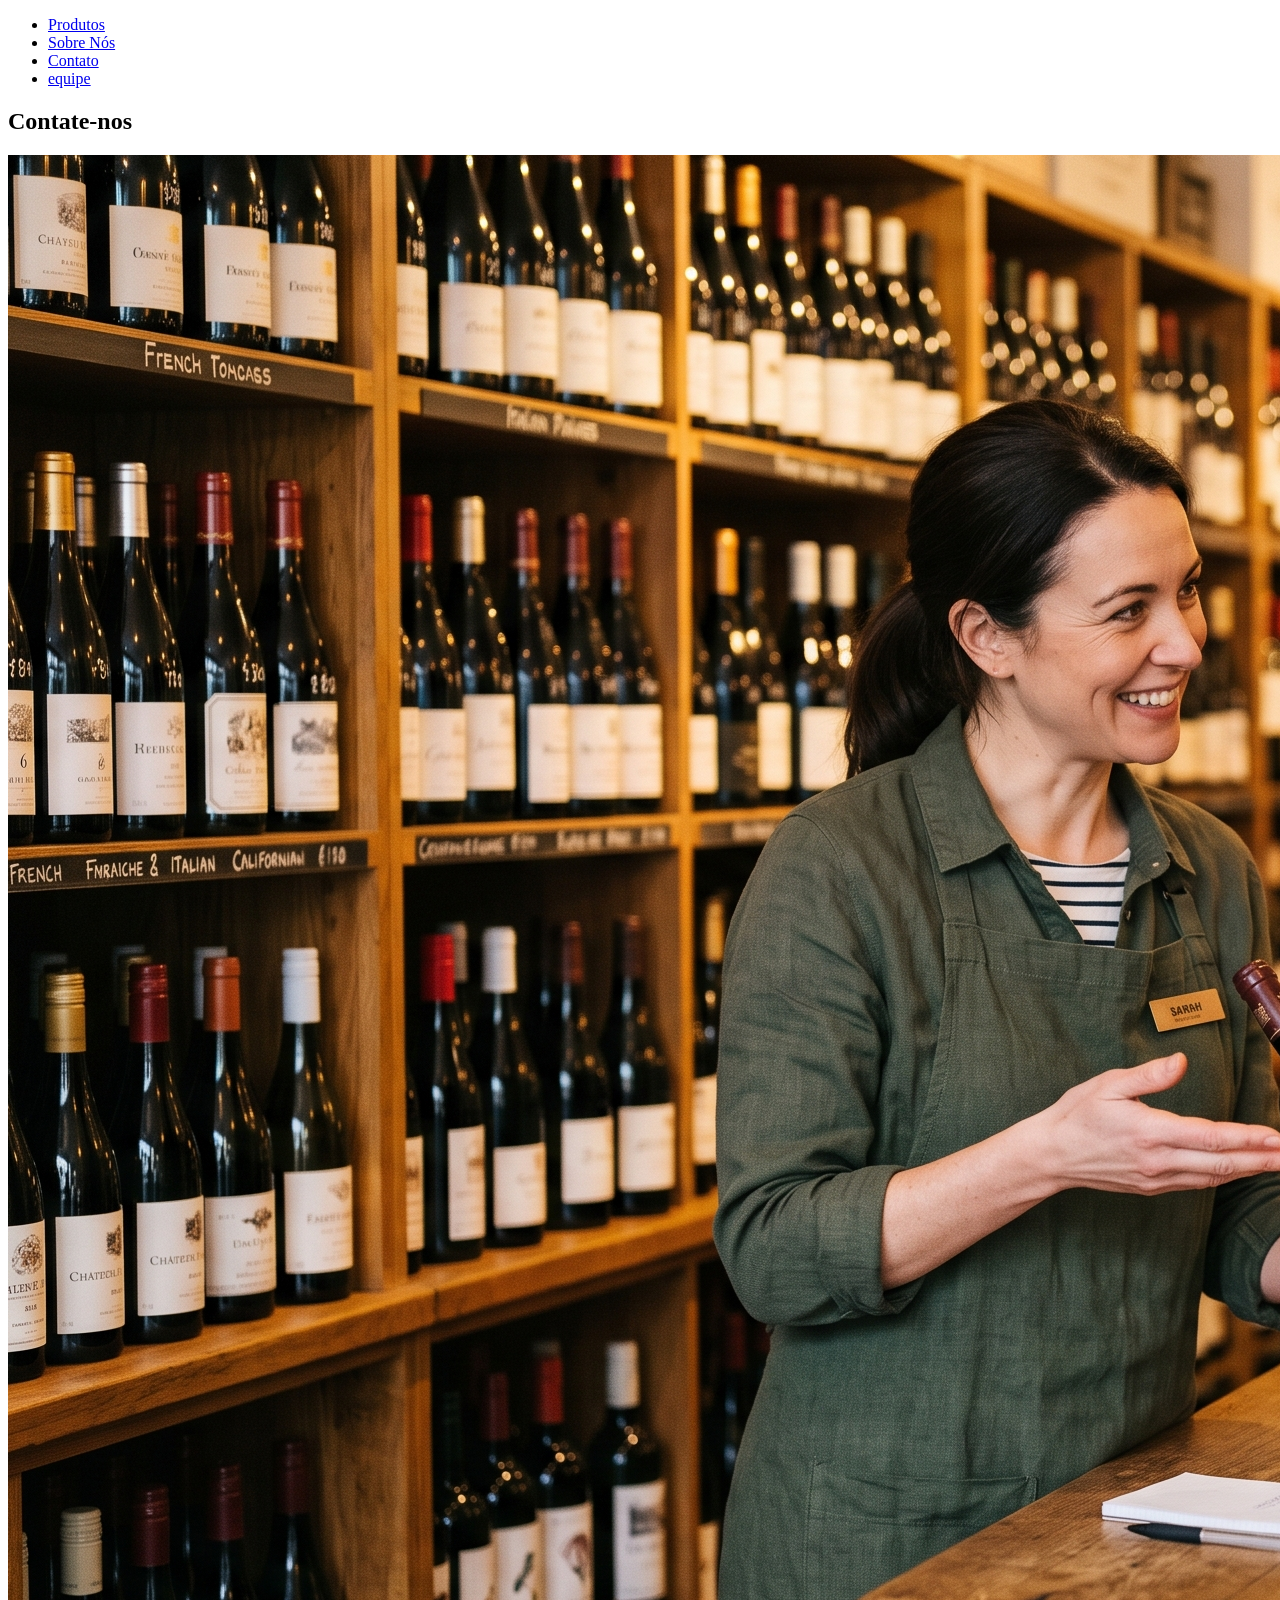
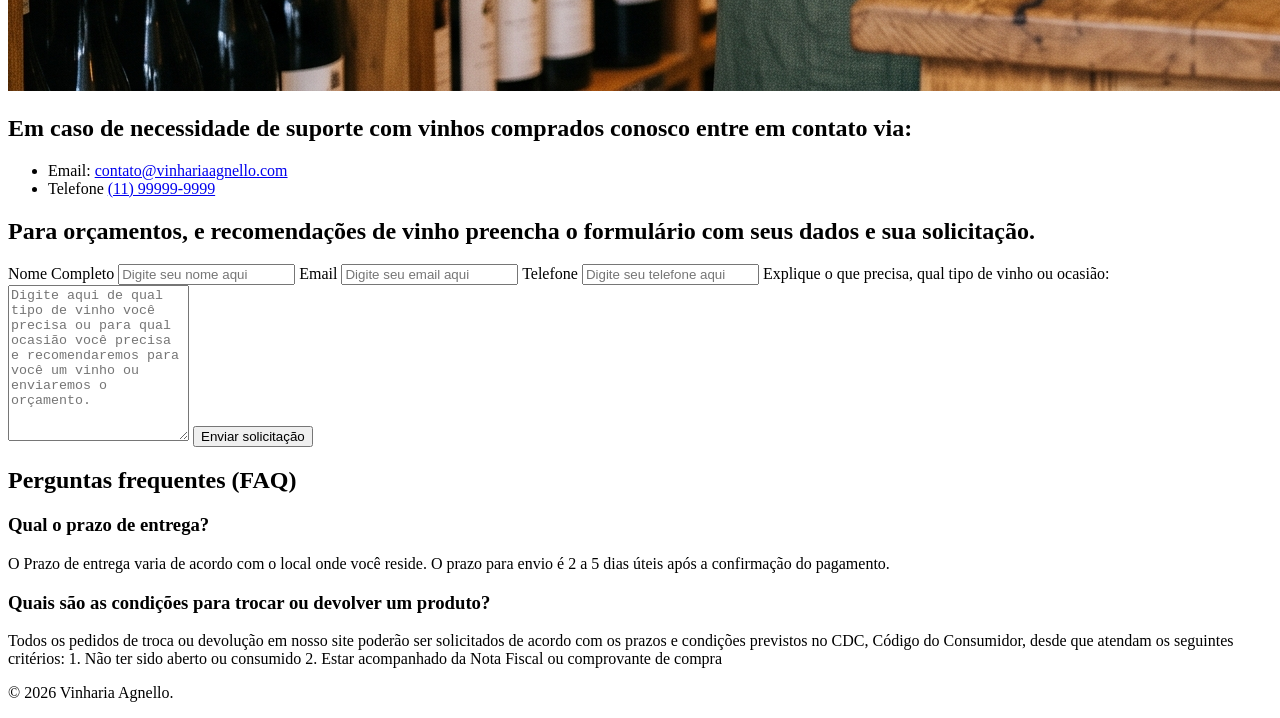
==== src/pages/contato.html @ e700f1ff "feat: link css" ====
<!DOCTYPE html>
<html lang="pt-br">

<head>
    <meta charset="UTF-8">
    <meta name="viewport" content="width=device-width, initial-scale=1.0">
    <title>Vinharia Agnello - Contato</title>
    <link rel="stylesheet" href="../css/style.css">
</head>

<body>
    <header>
        <!--############ MENU ############-->
        <nav>
            <ul>
                <li><a href="produtos.html">Produtos</a></li>
                <li><a href="sobre.html">Sobre Nós</a></li>
                <li><a href="contato.html">Contato</a></li>
                <li><a href="equipe.html">equipe</a></li>
            </ul>
        </nav>
    </header>

    <main>
        <!--############ Seção de Contato Pós-Venda ############-->
        <section id="contato_direto">
            <h1>Contate-nos</h1>
            <img src="../assets/img/contato-atendimento-loja.jpg" alt="Atendimento no Balcão Loja">

            <h2>Em caso de necessidade de suporte com vinhos comprados conosco entre em contato via:</h2>
            <ul>
                <li>Email: <a href="mailto:contato@vinhariaagnello.com"> contato@vinhariaagnello.com</a></li>
                <li>Telefone <a href="tel:11999999999">(11) 99999-9999</a></li>
            </ul>
        </section>

        <!--############ Seção de contato pré-venda ############-->
        <section id="contato_pre-venda">
            <h2>Para orçamentos, e recomendações de vinho preencha o formulário com seus dados e sua solicitação.</h2>

            <form action="/enviar" method="POST">

                <!--Nome Formulario-->
                <label for="nome">Nome Completo</label>

                <input type="text" id="nome" name="nome" placeholder="Digite seu nome aqui">



                <!-- 1. Email Formulario-->
                <label for="email">Email</label>

                <input type="email" id="email" name="email" placeholder="Digite seu email aqui">


                <!--2. Numero Formulario-->
                <label for="tel">Telefone</label>

                <input type="tel" id="tel" name="tel" placeholder="Digite seu telefone aqui">


                <!-- 3. Solicitação orçamento/recomendação -->
                <label for="solicit">Explique o que precisa, qual tipo de vinho ou ocasião:</label>
                <textarea id="solicit" name="solicit" rows="10"
                    placeholder="Digite aqui de qual tipo de vinho você precisa ou para qual ocasião você precisa e recomendaremos para você um vinho ou enviaremos o orçamento."></textarea>

                <button type="submit">Enviar solicitação</button>
            </form>
        </section>


        <!-- ############ SEÇÃO DE PERGUNTAS FREQUENTES ############-->
        <section id="FAQ">
            <h2>Perguntas frequentes (FAQ)</h2>
            <h3>Qual o prazo de entrega?</h3>
            <p>O Prazo de entrega varia de acordo com o local onde você reside. O prazo para envio é 2 a 5 dias úteis após a
                confirmação do pagamento.</p>

            <h3>Quais são as condições para trocar ou devolver um produto?</h3>
            <p>Todos os pedidos de troca ou devolução em nosso site poderão ser solicitados de acordo com os prazos e
                condições previstos no CDC, Código do Consumidor, desde que atendam os seguintes critérios: 1. Não ter sido
                aberto ou consumido 2. Estar acompanhado da Nota Fiscal ou comprovante de compra</p>
        </section>
    </main>
    
    <footer><p>&copy; 2026 Vinharia Agnello.</p></footer>


</body>

</html>
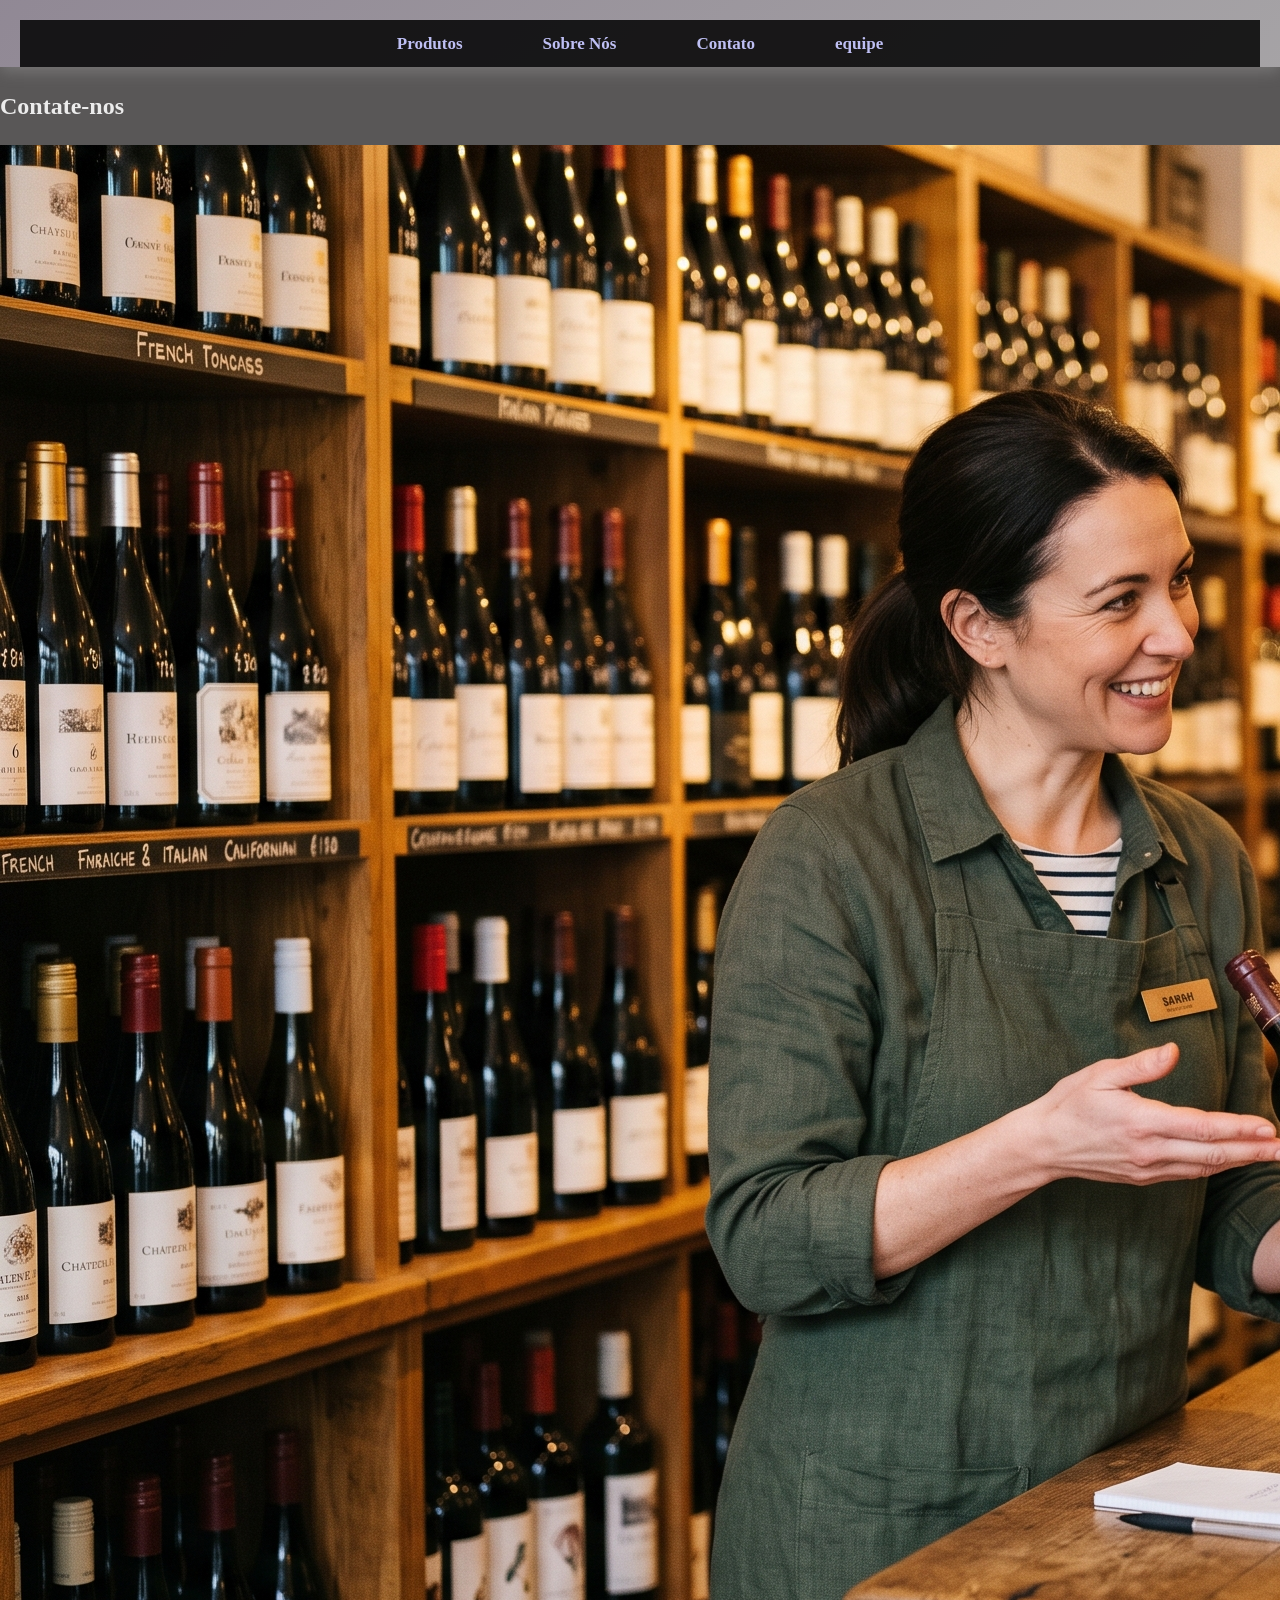
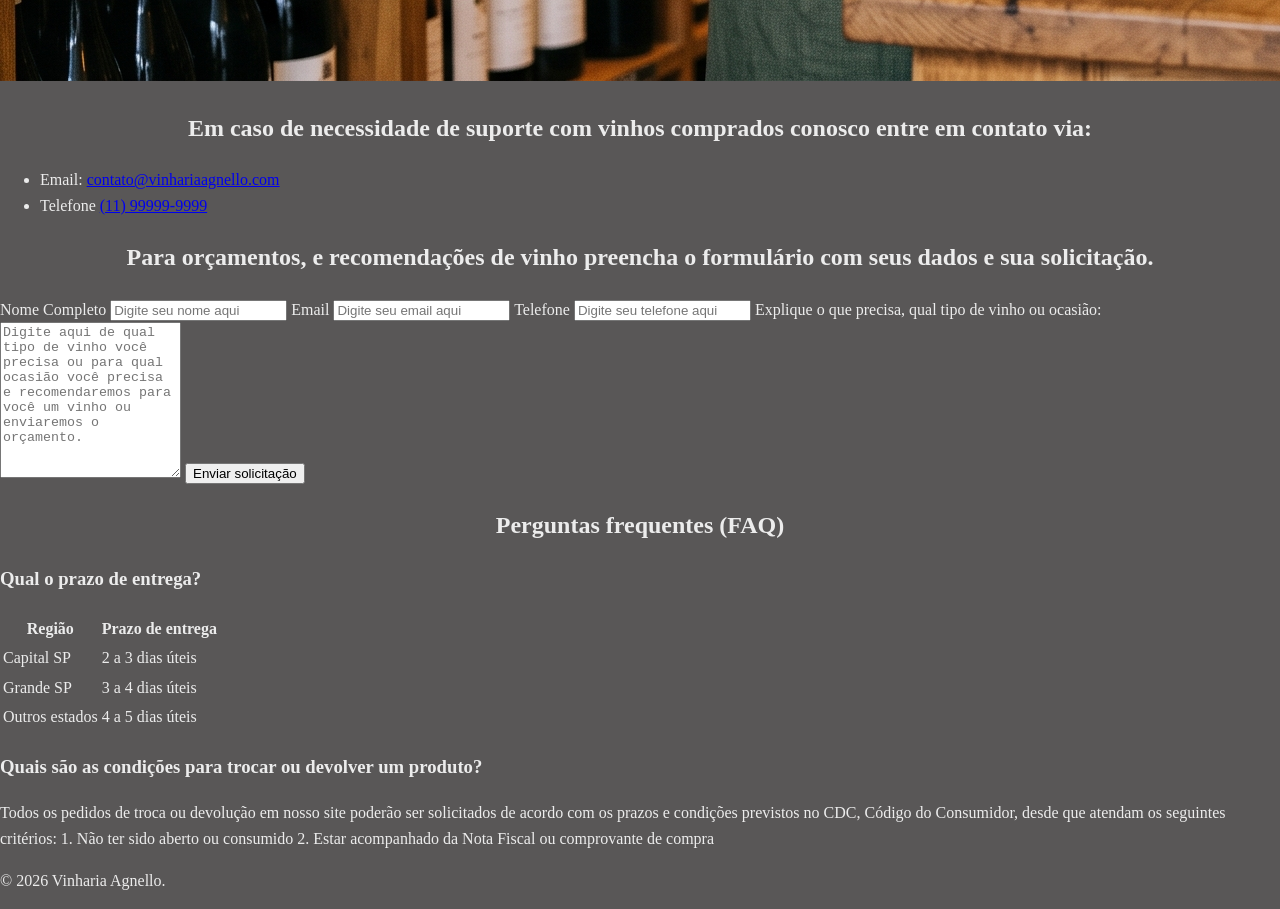
==== commit 4a592d71: "feat: adiciona tabela" ====
--- a/src/pages/contato.html
+++ b/src/pages/contato.html
@@ -73,8 +73,24 @@
         <section id="FAQ">
             <h2>Perguntas frequentes (FAQ)</h2>
             <h3>Qual o prazo de entrega?</h3>
-            <p>O Prazo de entrega varia de acordo com o local onde você reside. O prazo para envio é 2 a 5 dias úteis após a
-                confirmação do pagamento.</p>
+            <table>
+                <tr>
+                    <th>Região</th>
+                    <th>Prazo de entrega</th>
+                </tr>
+                <tr>
+                    <td>Capital SP</td>
+                    <td>2 a 3 dias úteis</td>
+                </tr>
+                <tr>
+                    <td>Grande SP</td>
+                    <td>3 a 4 dias úteis</td>
+                </tr>
+                <tr>
+                    <td>Outros estados</td>
+                    <td>4 a 5 dias úteis</td>
+                </tr>
+            </table>
 
             <h3>Quais são as condições para trocar ou devolver um produto?</h3>
             <p>Todos os pedidos de troca ou devolução em nosso site poderão ser solicitados de acordo com os prazos e
--- a/src/css/style.css
+++ b/src/css/style.css
@@ -0,0 +1,102 @@
+body {
+  font-family: Georgia, "Times New Roman", serif;
+  background: #252323c2;
+  color: #ececec;
+  line-height: 1.6;
+  margin: 0;
+}
+
+
+header {
+  background: linear-gradient(135deg, #aa9fb1af, #cdcacea8);
+  color: #0c0303;
+  text-align: center;
+  padding: 20px 20px 0;
+  box-shadow: 0 4px 15px rgba(218, 218, 218, 0.253);
+}
+
+header h1 {
+  font-size: 30px;
+  letter-spacing: 3px;
+  margin: 0 0 20px;
+  text-transform: uppercase;
+}
+
+nav {
+  background: rgba(0, 0, 0, 0.849);
+  padding: 10px;
+}
+
+nav ul {
+  list-style: none;
+  display: flex;
+  justify-content: center;
+  align-items: center;
+  gap: 80px;
+  flex-wrap: wrap;
+  margin: 0;
+  padding: 0;
+}
+
+nav a {
+  color: #bebff3;
+  text-decoration: none;
+  font-size: 17px;
+  font-weight: bold;
+  transition: 0.3s ease;
+  position: relative;
+}
+
+main > img {
+  max-width: 500px;
+  margin: 0 auto;
+  padding: 60px 25px;
+  display: block;
+}
+
+main video {
+  display: block;
+  width: 600px;
+  margin: 20px auto;
+}
+main h2 {
+  text-align: center;
+}
+
+#top3 {
+  text-align: center;
+}
+
+#top3 h2 {
+  font-size: 30px;
+  color: #e1e1e1;
+  margin-bottom: 35px;
+}
+
+#top3 ol {
+  list-style: none;
+  display: grid;
+  grid-template-columns: repeat(3, 1fr);
+  gap: 30px;
+}
+
+.vinho {
+  background: #413c3570;
+  border: 1px solid #0c0b0a;
+  border-radius: 1px;
+  padding: 10px;
+  display: flex;
+  flex-direction: column;
+  align-items: center;
+  min-height: 1%;
+}
+
+.vinho img {
+  width: 150px;
+  height: 210px;
+  object-fit: contain;
+}
+
+h4 {
+  text-align: center;
+}
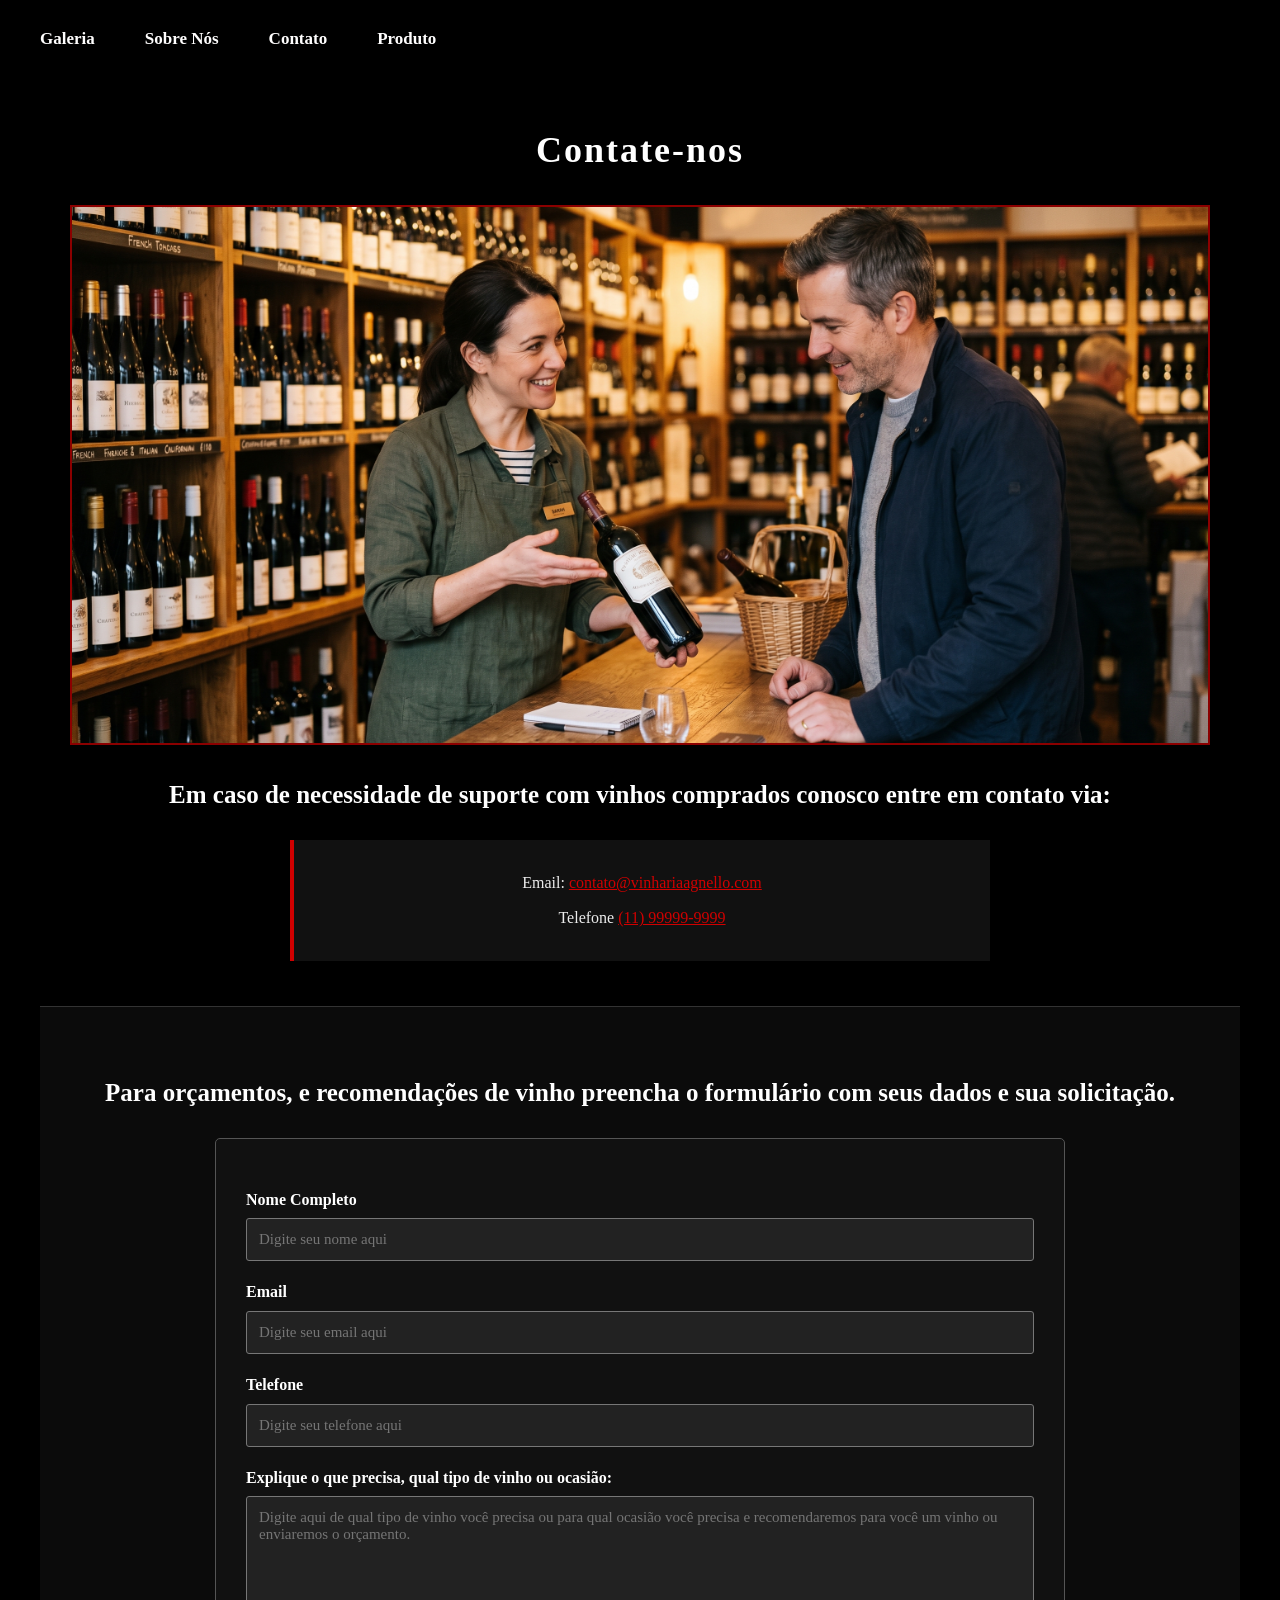
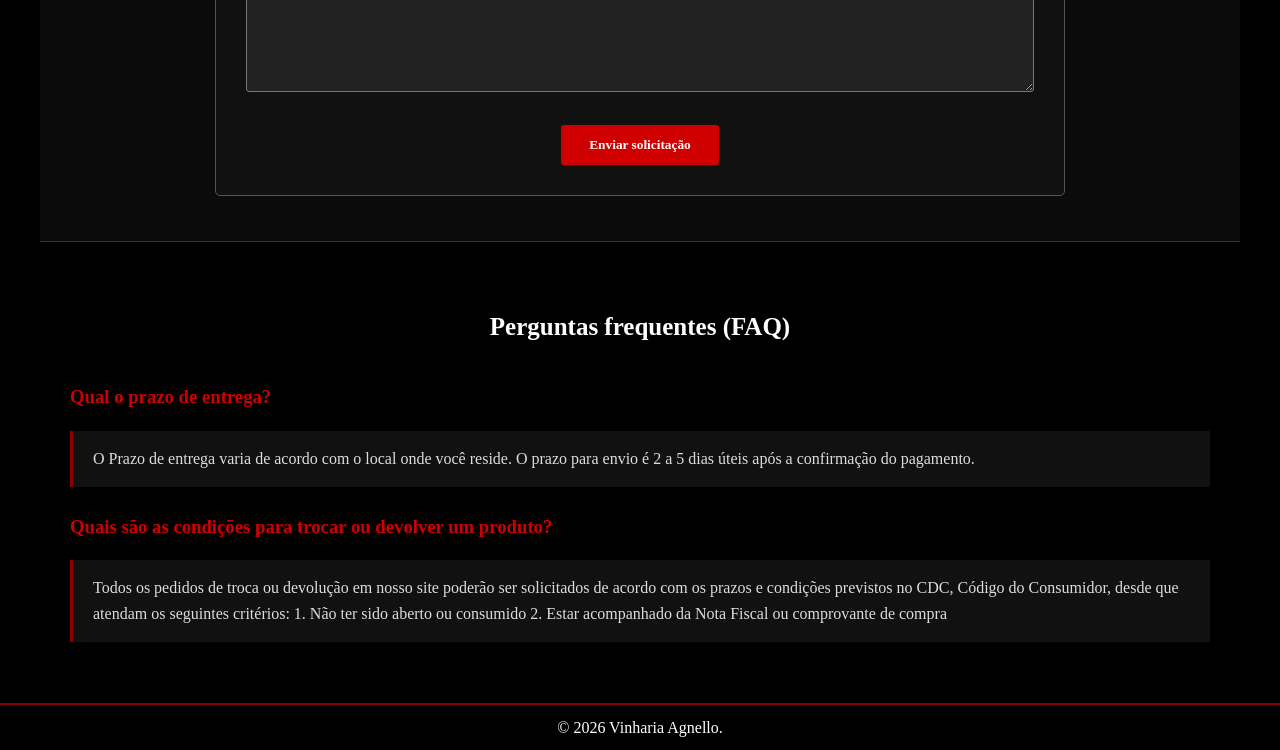
==== commit 21960b76: "fix: corrigi erros e caminhos" ====
--- a/src/pages/contato.html
+++ b/src/pages/contato.html
@@ -13,10 +13,10 @@
         <!--############ MENU ############-->
         <nav>
             <ul>
-                <li><a href="produtos.html">Produtos</a></li>
+                <li><a href="galeria.html">Galeria</a></li>
                 <li><a href="sobre.html">Sobre Nós</a></li>
                 <li><a href="contato.html">Contato</a></li>
-                <li><a href="equipe.html">equipe</a></li>
+                <li><a href="produtos.html">Produto</a></li>
             </ul>
         </nav>
     </header>
@@ -73,24 +73,8 @@
         <section id="FAQ">
             <h2>Perguntas frequentes (FAQ)</h2>
             <h3>Qual o prazo de entrega?</h3>
-            <table>
-                <tr>
-                    <th>Região</th>
-                    <th>Prazo de entrega</th>
-                </tr>
-                <tr>
-                    <td>Capital SP</td>
-                    <td>2 a 3 dias úteis</td>
-                </tr>
-                <tr>
-                    <td>Grande SP</td>
-                    <td>3 a 4 dias úteis</td>
-                </tr>
-                <tr>
-                    <td>Outros estados</td>
-                    <td>4 a 5 dias úteis</td>
-                </tr>
-            </table>
+            <p>O Prazo de entrega varia de acordo com o local onde você reside. O prazo para envio é 2 a 5 dias úteis após a
+                confirmação do pagamento.</p>
 
             <h3>Quais são as condições para trocar ou devolver um produto?</h3>
             <p>Todos os pedidos de troca ou devolução em nosso site poderão ser solicitados de acordo com os prazos e
--- a/src/css/style.css
+++ b/src/css/style.css
@@ -1,29 +1,46 @@
+/*index*/
+
+* {
+  box-sizing: border-box;
+}
+
+html,
+body {
+  width: 100%;
+  min-height: 100%;
+  margin: 0;
+  padding: 0;
+  overflow-x: hidden;
+}
+
 body {
   font-family: Georgia, "Times New Roman", serif;
-  background: #252323c2;
+  background: #000;
   color: #ececec;
   line-height: 1.6;
-  margin: 0;
-}
-
+}
 
 header {
-  background: linear-gradient(135deg, #aa9fb1af, #cdcacea8);
-  color: #0c0303;
-  text-align: center;
-  padding: 20px 20px 0;
-  box-shadow: 0 4px 15px rgba(218, 218, 218, 0.253);
+  background: #000;
+  color: #fff;
+  display: flex;
+  align-items: center;
+  justify-content: space-between;
+  padding: 15px 30px;
+  box-shadow: 0 4px 15px rgba(255, 255, 255, 0.2);
 }
 
 header h1 {
+  color: #fff;
   font-size: 30px;
   letter-spacing: 3px;
-  margin: 0 0 20px;
+  margin: 0;
   text-transform: uppercase;
+  white-space: nowrap;
 }
 
 nav {
-  background: rgba(0, 0, 0, 0.849);
+  background: #000;
   padding: 10px;
 }
 
@@ -32,63 +49,92 @@
   display: flex;
   justify-content: center;
   align-items: center;
-  gap: 80px;
+  gap: 50px;
   flex-wrap: wrap;
   margin: 0;
   padding: 0;
 }
 
 nav a {
-  color: #bebff3;
+  color: rgb(255, 254, 254);
   text-decoration: none;
   font-size: 17px;
   font-weight: bold;
-  transition: 0.3s ease;
-  position: relative;
-}
-
-main > img {
-  max-width: 500px;
-  margin: 0 auto;
-  padding: 60px 25px;
-  display: block;
+}
+
+nav a:hover {
+  color: #d00000;
+}
+
+main {
+  width: 100vw;
+  max-width: none;
+  margin: 0;
+  padding: 0;
+  background: #000;
+}
+
+main>img {
+  display: block;
+  width: 100vw;
+  max-width: none;
+  height: 100vh;
+  margin: 0;
+  padding: 0;
+  object-fit: cover;
+  object-position: center bottom;
 }
 
 main video {
   display: block;
-  width: 600px;
-  margin: 20px auto;
-}
+  width: 100vw;
+  height: 100vh;
+  margin: 0;
+  padding: 0;
+  object-fit: cover;
+}
+
 main h2 {
   text-align: center;
 }
 
 #top3 {
+  width: 100vw;
+  margin: 0;
+  padding: 40px 0;
+  background: #000;
+  color: #fff;
   text-align: center;
 }
 
 #top3 h2 {
   font-size: 30px;
-  color: #e1e1e1;
-  margin-bottom: 35px;
+  color: #fff;
+  margin: 0 0 35px;
 }
 
 #top3 ol {
+  width: 100vw;
   list-style: none;
   display: grid;
   grid-template-columns: repeat(3, 1fr);
-  gap: 30px;
+  gap: 24px;
+  margin: 0;
+  padding: 0 36px;
 }
 
 .vinho {
-  background: #413c3570;
-  border: 1px solid #0c0b0a;
-  border-radius: 1px;
-  padding: 10px;
+  width: 100%;
+  min-height: 300px;
+  background: #000;
+  color: #fff;
+  border: 1px solid #fff;
+  border-radius: 0;
+  padding: 20px;
   display: flex;
   flex-direction: column;
   align-items: center;
-  min-height: 1%;
+  justify-content: space-between;
 }
 
 .vinho img {
@@ -100,3 +146,454 @@
 h4 {
   text-align: center;
 }
+
+/* Página contato */
+
+#contato_direto,
+#contato_pre-venda,
+#FAQ {
+  width: 100%;
+  max-width: 1200px;
+  margin: 0 auto;
+  padding: 45px 30px;
+}
+
+#contato_direto {
+  text-align: center;
+}
+
+#contato_direto h1 {
+  color: #fff;
+  font-size: 36px;
+  letter-spacing: 2px;
+  margin: 0 0 25px;
+}
+
+#contato_direto img {
+  display: block;
+  width: 100%;
+  height: 60vh;
+  object-fit: cover;
+  object-position: center;
+  margin: 0 auto 30px;
+  border: 2px solid #8b0000;
+}
+
+#contato_direto h2,
+#contato_pre-venda h2,
+#FAQ h2 {
+  color: #fff;
+  font-size: 25px;
+  text-align: center;
+  margin-bottom: 25px;
+}
+
+#contato_direto ul {
+  max-width: 700px;
+  list-style: none;
+  margin: 0 auto;
+  padding: 20px;
+  background: #111;
+  border-left: 4px solid #d00000;
+}
+
+#contato_direto li {
+  margin: 10px 0;
+}
+
+#contato_direto a {
+  color: #d00000;
+}
+
+#contato_pre-venda {
+  background: #0b0b0b;
+  border-top: 1px solid #333;
+  border-bottom: 1px solid #333;
+}
+
+#contato_pre-venda form {
+  max-width: 850px;
+  margin: 0 auto;
+  padding: 30px;
+  background: #111;
+  border: 1px solid #555;
+  border-radius: 5px;
+}
+
+#contato_pre-venda label {
+  display: block;
+  margin-top: 18px;
+  margin-bottom: 6px;
+  color: #fff;
+  font-weight: bold;
+}
+
+#contato_pre-venda input,
+#contato_pre-venda textarea {
+  width: 100%;
+  padding: 12px;
+  background: #222;
+  color: #fff;
+  border: 1px solid #777;
+  border-radius: 3px;
+  font-family: Georgia, "Times New Roman", serif;
+  font-size: 15px;
+}
+
+#contato_pre-venda input:focus,
+#contato_pre-venda textarea:focus {
+  outline: none;
+  border-color: #d00000;
+}
+
+#contato_pre-venda textarea {
+  min-height: 150px;
+  resize: vertical;
+}
+
+#contato_pre-venda button {
+  display: block;
+  margin: 25px auto 0;
+  padding: 12px 28px;
+  background: #d00000;
+  color: #fff;
+  border: none;
+  border-radius: 3px;
+  font-family: Georgia, "Times New Roman", serif;
+  font-weight: bold;
+  cursor: pointer;
+}
+
+#contato_pre-venda button:hover {
+  background: #8b0000;
+}
+
+#FAQ {
+  text-align: left;
+}
+
+#FAQ h2 {
+  text-align: center;
+  margin-bottom: 35px;
+}
+
+#FAQ h3 {
+  color: #d00000;
+  margin-top: 25px;
+}
+
+#FAQ p {
+  color: #ddd;
+  background: #111;
+  padding: 15px 20px;
+  border-left: 3px solid #8b0000;
+}
+
+footer {
+  background: #000;
+  color: #fff;
+  padding: 10px;
+  text-align: center;
+  border-top: 2px solid #8b0000;
+}
+
+footer p {
+  margin: 0;
+}
+
+@media (max-width: 700px) {
+  header {
+    flex-direction: column;
+    gap: 15px;
+    padding: 20px;
+  }
+
+  nav ul {
+    gap: 15px;
+    justify-content: center;
+  }
+
+  nav a {
+    font-size: 14px;
+  }
+
+  #top3 ol {
+    grid-template-columns: 1fr;
+    padding: 0 15px;
+  }
+
+  #contato_direto,
+  #contato_pre-venda,
+  #FAQ {
+    padding: 30px 15px;
+  }
+
+  #contato_direto img {
+    height: 40vh;
+  }
+
+  #contato_pre-venda form {
+    padding: 20px;
+  }
+}
+
+/*Sobre*/
+
+#sobre {
+  width: 100%;
+  max-width: 1200px;
+  margin: 0 auto;
+  padding: 45px 30px;
+}
+
+#sobre h1 {
+  color: #fff;
+  font-size: 36px;
+  letter-spacing: 2px;
+  text-align: center;
+  margin: 0 0 30px;
+}
+
+#sobre h2 {
+  color: #fff;
+  font-size: 25px;
+  text-align: center;
+  margin: 35px 0 20px;
+}
+
+#sobre p {
+  color: #ddd;
+  background: #111;
+  padding: 20px;
+  margin: 20px 0;
+  border-left: 4px solid #d00000;
+  line-height: 1.6;
+}
+
+#sobre img {
+  display: block;
+  width: 100%;
+  height: 60vh;
+  object-fit: cover;
+  object-position: center;
+  margin: 0 auto 30px;
+  border: 2px solid #8b0000;
+}
+
+#sobre ul {
+  max-width: 900px;
+  list-style: none;
+  margin: 20px auto;
+  padding: 20px;
+  background: #111;
+  border-left: 4px solid #d00000;
+}
+
+#sobre li {
+  color: #ddd;
+  margin: 10px 0;
+}
+
+/* Destaques */
+#sobre strong {
+  color: #d00000;
+}
+
+@media (max-width: 700px) {
+
+  #sobre {
+    padding: 30px 15px;
+  }
+
+  #sobre h1 {
+    font-size: 28px;
+  }
+
+  #sobre h2 {
+    font-size: 22px;
+  }
+
+  #sobre p {
+    font-size: 15px;
+  }
+
+  #sobre img {
+    height: 40vh;
+  }
+
+  #sobre ul {
+    padding: 15px;
+  }
+}
+
+/*Galeria*/
+
+/* =========================
+   GALERIA
+   ========================= */
+
+.galeria {
+  width: 90%;
+  max-width: 1100px;
+  margin: 0 auto;
+  padding: 40px 0;
+
+  display: grid;
+  grid-template-columns: repeat(3, 1fr);
+  gap: 25px;
+}
+
+/* Título */
+.galeria h1 {
+  grid-column: 1 / -1;
+
+  color: #fff;
+  font-size: 36px;
+  text-align: center;
+
+  margin: 0 0 20px;
+}
+
+/* Cada imagem */
+.galeria section {
+  width: 100%;
+  height: 230px;
+
+  margin: 0;
+  padding: 0;
+
+  background: #111;
+  border: 2px solid #8b0000;
+
+  overflow: hidden;
+}
+
+/* Imagem */
+.galeria section img {
+  display: block;
+
+  width: 100%;
+  height: 100%;
+
+  object-fit: cover;
+  object-position: center;
+
+  margin: 0;
+  padding: 0;
+
+  border: none;
+
+  transition: transform 0.3s ease;
+}
+
+/* Zoom suave */
+.galeria section img:hover {
+  transform: scale(1.05);
+}
+
+
+/* =========================
+   TABLET
+   ========================= */
+
+@media (max-width: 900px) {
+
+  .galeria {
+    width: 90%;
+    grid-template-columns: repeat(2, 1fr);
+    gap: 20px;
+  }
+
+  .galeria section {
+    height: 220px;
+  }
+
+}
+
+
+/* =========================
+   CELULAR
+   ========================= */
+
+@media (max-width: 700px) {
+
+  .galeria {
+    width: 90%;
+    grid-template-columns: 1fr;
+    gap: 20px;
+    padding: 30px 0;
+  }
+
+  .galeria h1 {
+    font-size: 28px;
+  }
+
+  .galeria section {
+    height: 220px;
+  }
+
+} 
+
+/*equipe*/
+
+body>h4 {
+  width: 100%;
+  max-width: 900px;
+  margin: 20px auto;
+  padding: 20px 25px;
+
+  background: #111;
+  color: #fff;
+
+  border-left: 4px solid #d00000;
+  border-top: 1px solid #333;
+  border-right: 1px solid #333;
+  border-bottom: 1px solid #333;
+
+  font-size: 18px;
+  font-weight: bold;
+  letter-spacing: 1px;
+  text-align: left;
+
+  transition: 0.3s;
+}
+
+body>h4:first-of-type {
+  margin-top: 50px;
+}
+
+body>h4:hover {
+  background: #181818;
+  border-left-color: #8b0000;
+  transform: translateX(5px);
+}
+
+body>h4:first-of-type::before {
+  content: "Equipe Vinharia Agnello";
+  display: block;
+
+  color: #fff;
+  font-size: 28px;
+  text-align: center;
+  letter-spacing: 2px;
+
+  margin-bottom: 35px;
+}
+
+@media (max-width: 700px) {
+
+  body>h4 {
+    width: 90%;
+    padding: 16px 20px;
+    font-size: 16px;
+  }
+
+  body>h4:first-of-type {
+    margin-top: 30px;
+  }
+
+  body>h4:first-of-type::before {
+    font-size: 23px;
+    margin-bottom: 25px;
+  }
+}
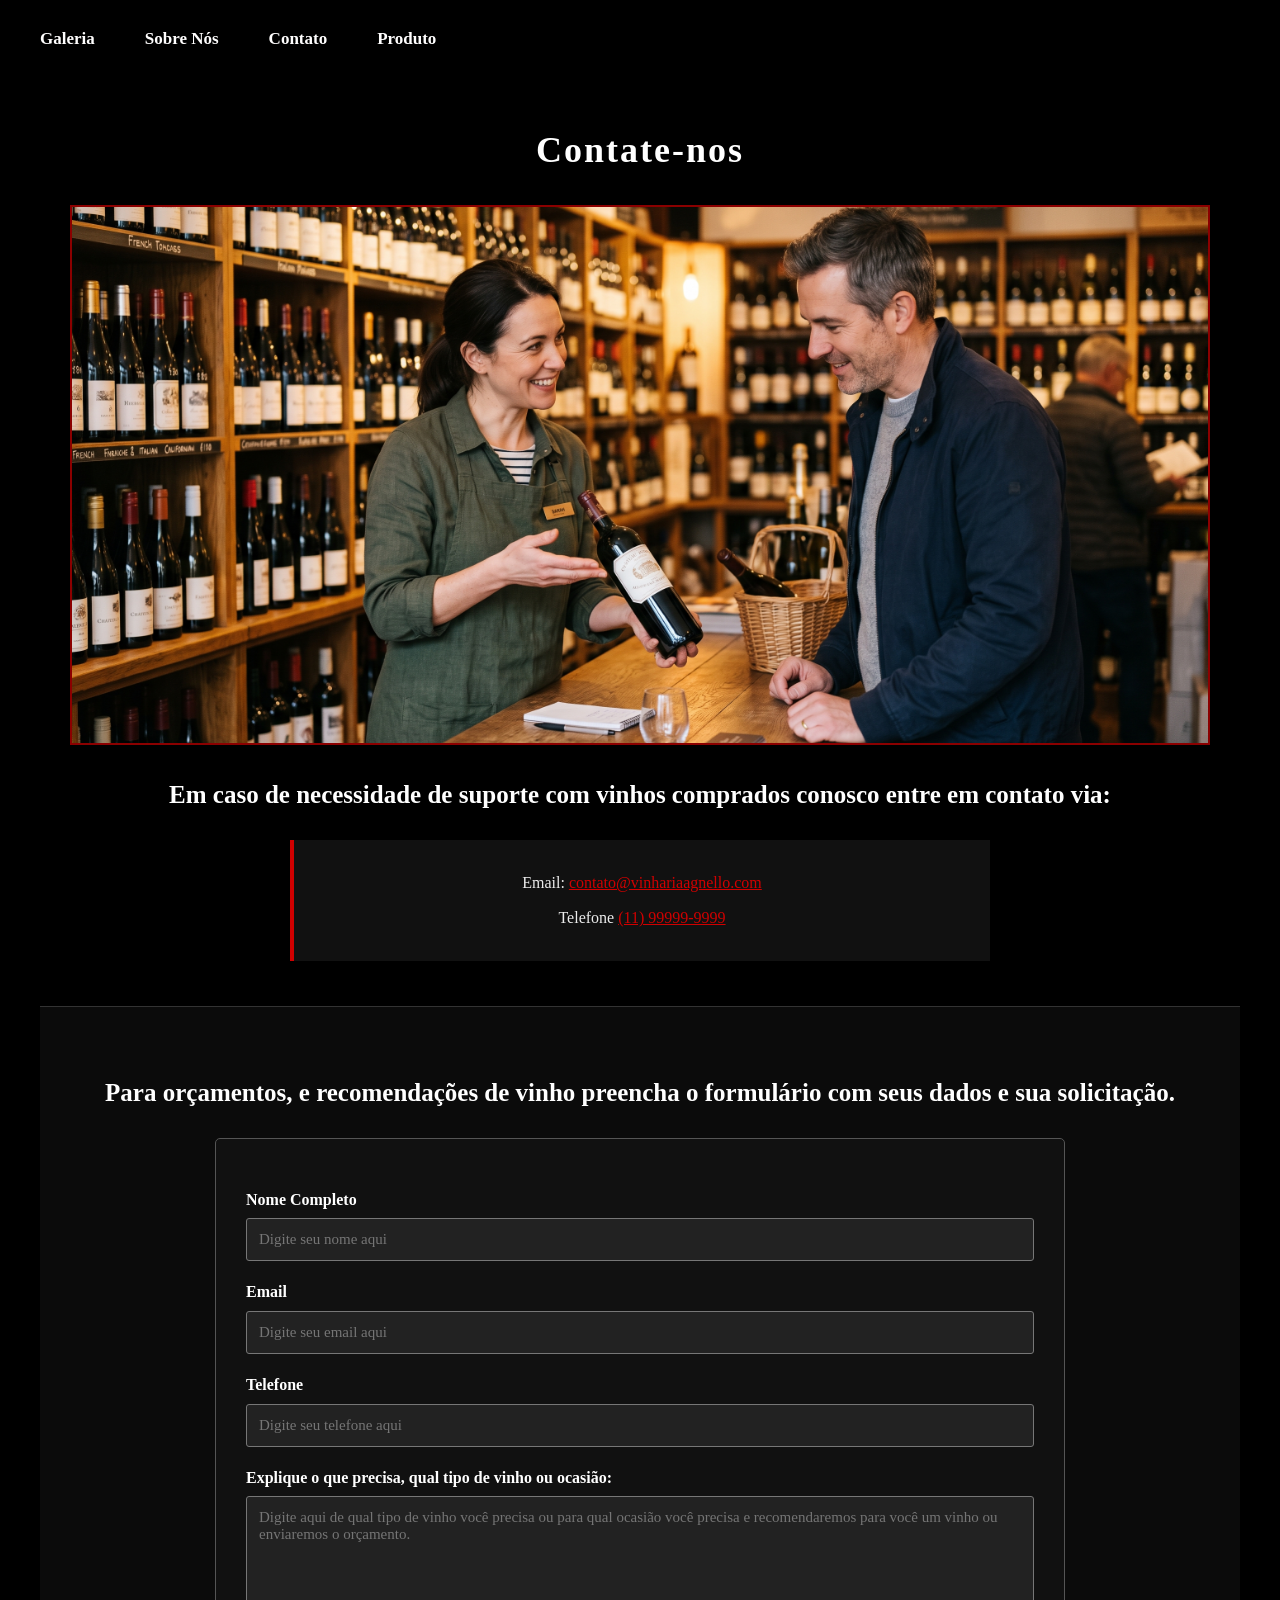
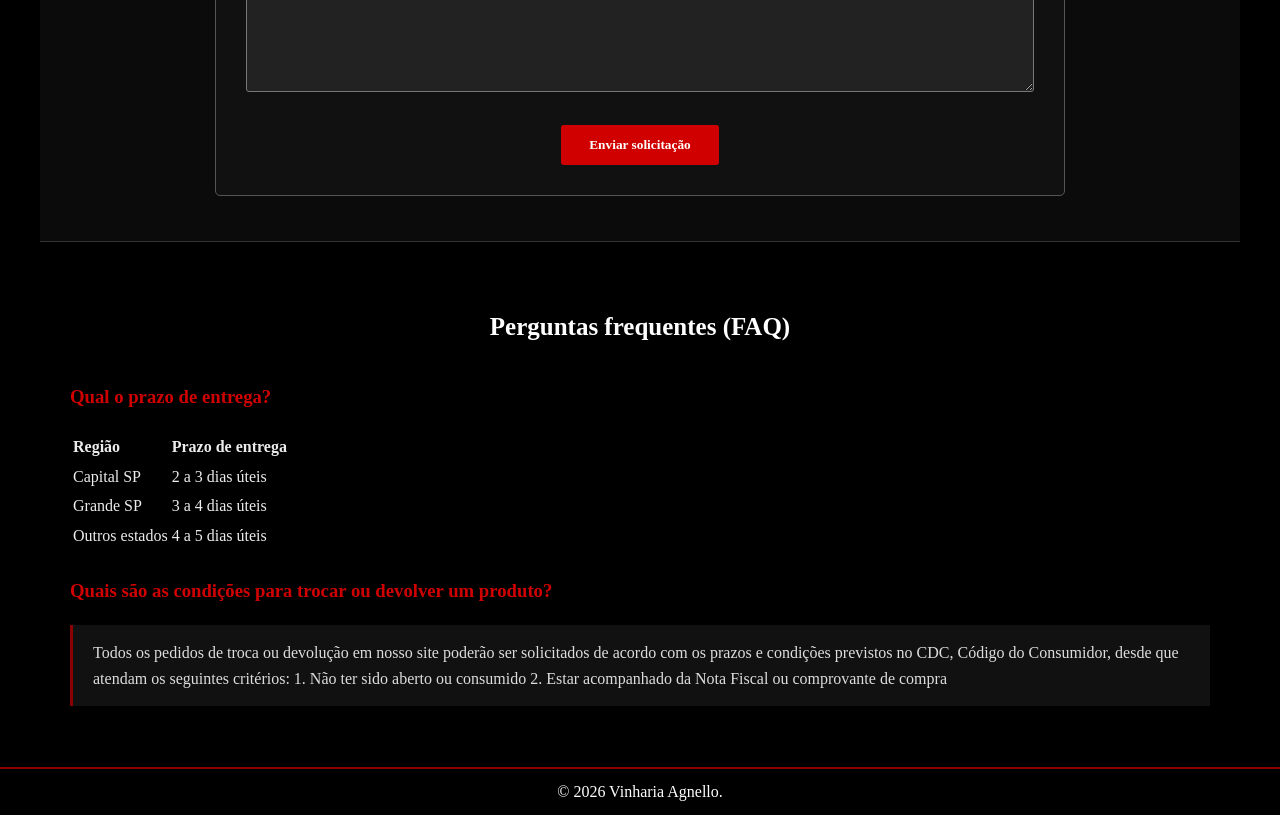
==== commit c7fb2348: "Merge branch 'main' of https://github.com/bsinhorelli/vinharia-agnello-front" ====
--- a/src/pages/contato.html
+++ b/src/pages/contato.html
@@ -73,8 +73,24 @@
         <section id="FAQ">
             <h2>Perguntas frequentes (FAQ)</h2>
             <h3>Qual o prazo de entrega?</h3>
-            <p>O Prazo de entrega varia de acordo com o local onde você reside. O prazo para envio é 2 a 5 dias úteis após a
-                confirmação do pagamento.</p>
+            <table>
+                <tr>
+                    <th>Região</th>
+                    <th>Prazo de entrega</th>
+                </tr>
+                <tr>
+                    <td>Capital SP</td>
+                    <td>2 a 3 dias úteis</td>
+                </tr>
+                <tr>
+                    <td>Grande SP</td>
+                    <td>3 a 4 dias úteis</td>
+                </tr>
+                <tr>
+                    <td>Outros estados</td>
+                    <td>4 a 5 dias úteis</td>
+                </tr>
+            </table>
 
             <h3>Quais são as condições para trocar ou devolver um produto?</h3>
             <p>Todos os pedidos de troca ou devolução em nosso site poderão ser solicitados de acordo com os prazos e
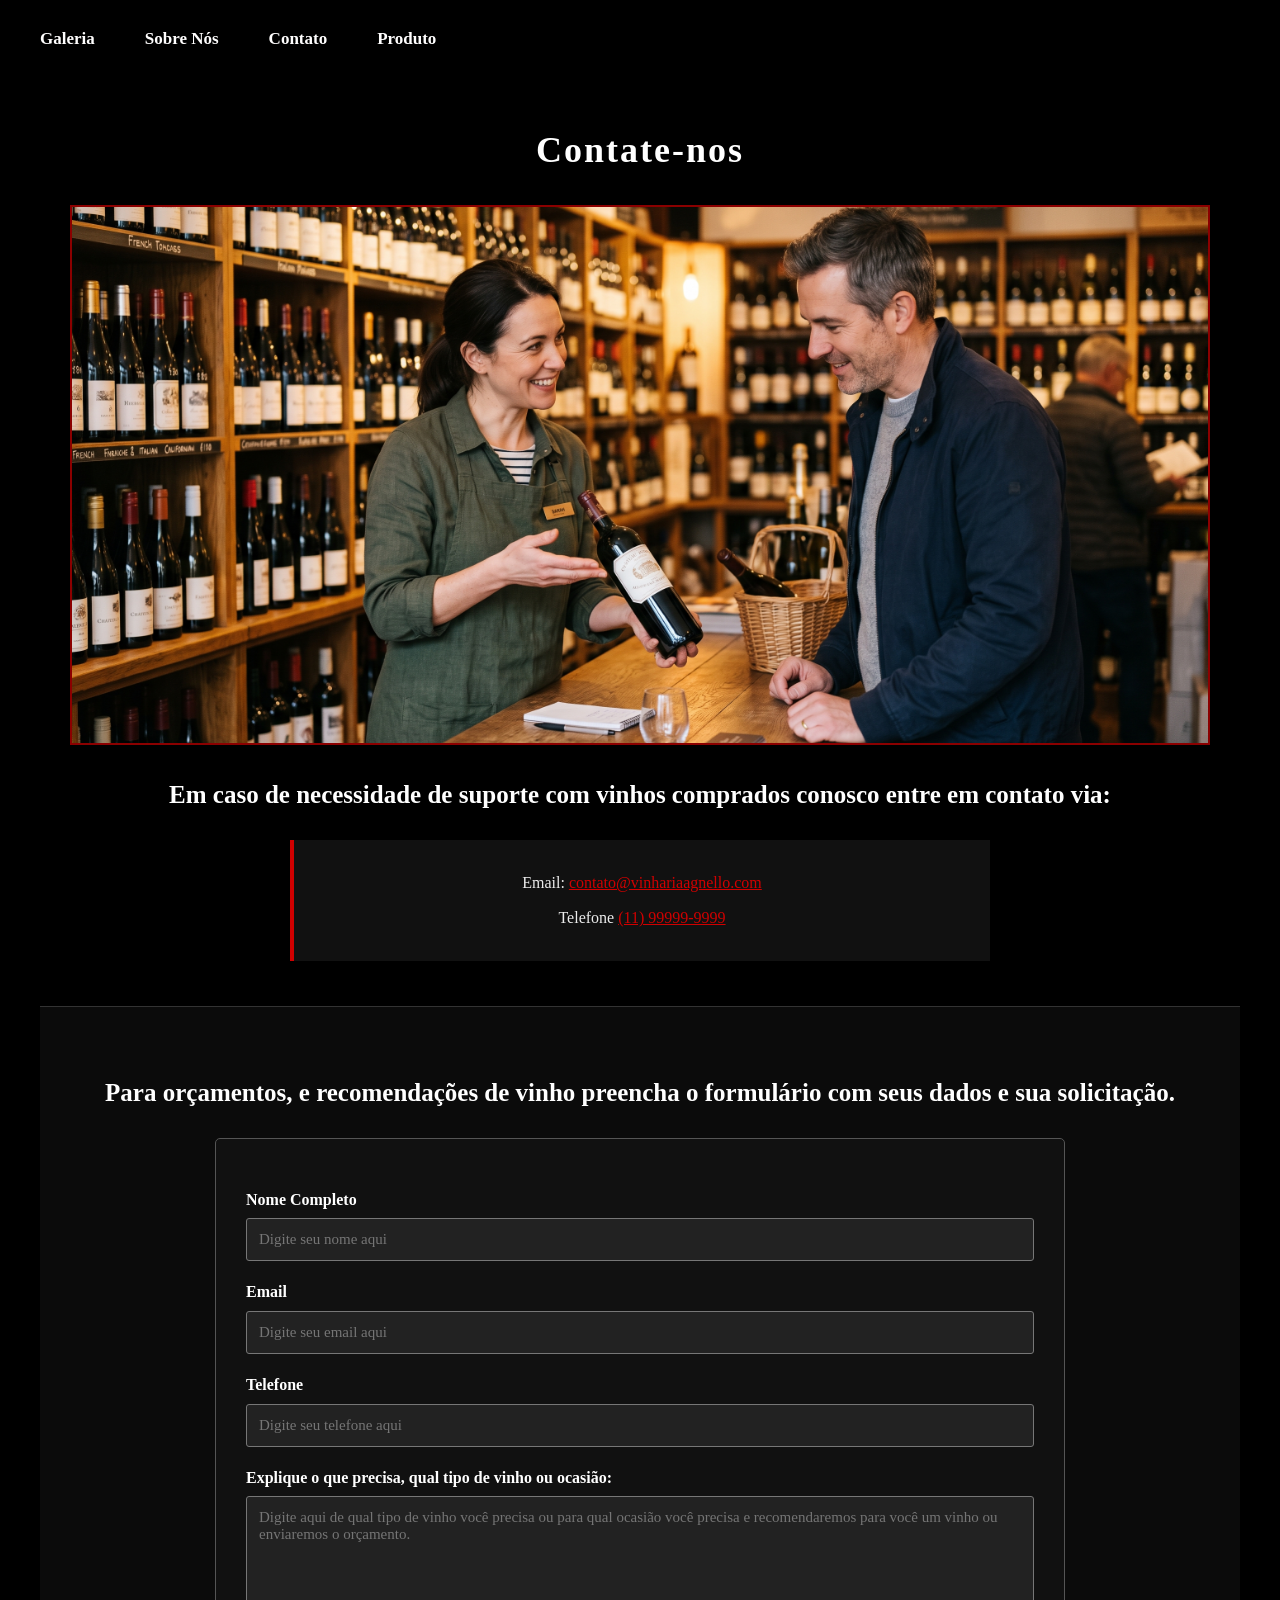
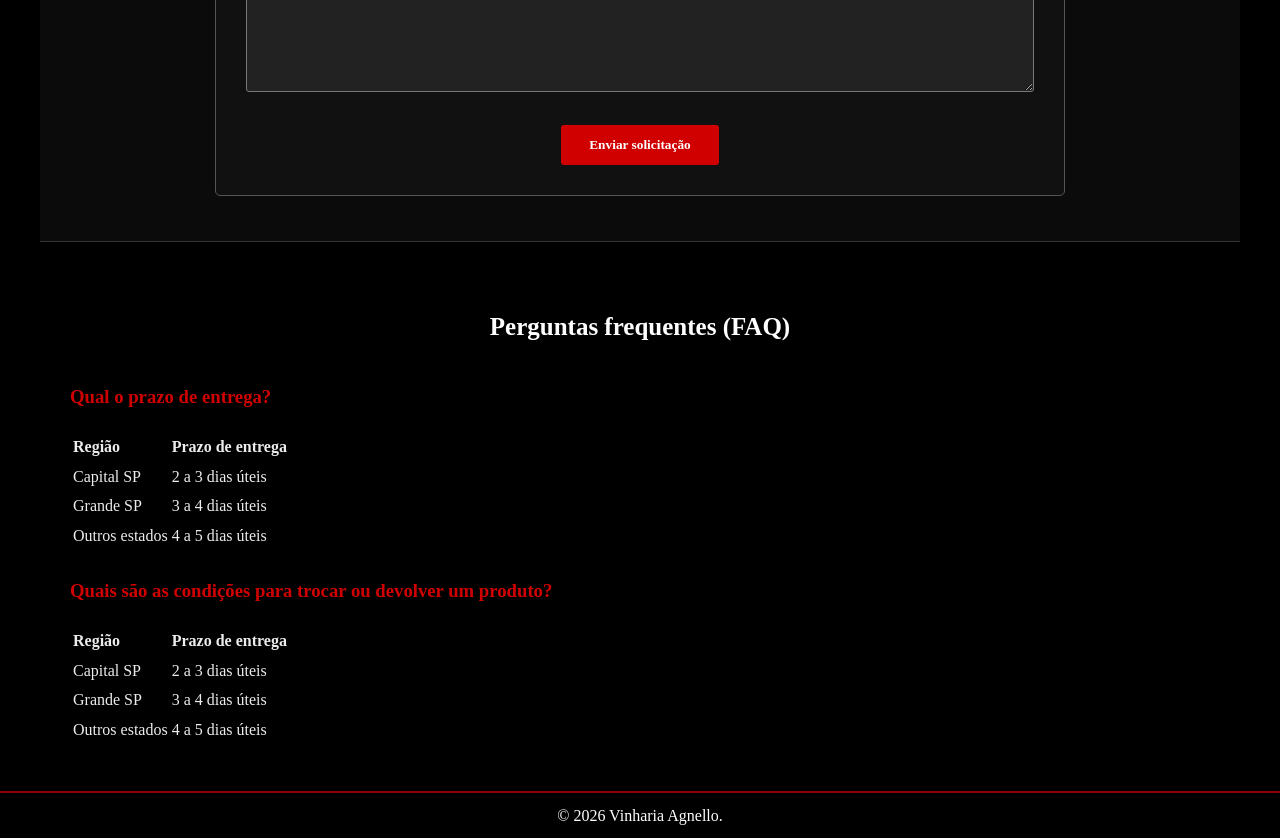
==== commit 54c4ed8a: "feat: adiciona tabela em contato" ====
--- a/src/pages/contato.html
+++ b/src/pages/contato.html
@@ -93,9 +93,24 @@
             </table>
 
             <h3>Quais são as condições para trocar ou devolver um produto?</h3>
-            <p>Todos os pedidos de troca ou devolução em nosso site poderão ser solicitados de acordo com os prazos e
-                condições previstos no CDC, Código do Consumidor, desde que atendam os seguintes critérios: 1. Não ter sido
-                aberto ou consumido 2. Estar acompanhado da Nota Fiscal ou comprovante de compra</p>
+            <table>
+                <tr>
+                    <th>Região</th>
+                    <th>Prazo de entrega</th>
+                </tr>
+                <tr>
+                    <td>Capital SP</td>
+                    <td>2 a 3 dias úteis</td>
+                </tr>
+                <tr>
+                    <td>Grande SP</td>
+                    <td>3 a 4 dias úteis</td>
+                </tr>
+                <tr>
+                    <td>Outros estados</td>
+                    <td>4 a 5 dias úteis</td>
+                </tr>
+            </table>
         </section>
     </main>
     
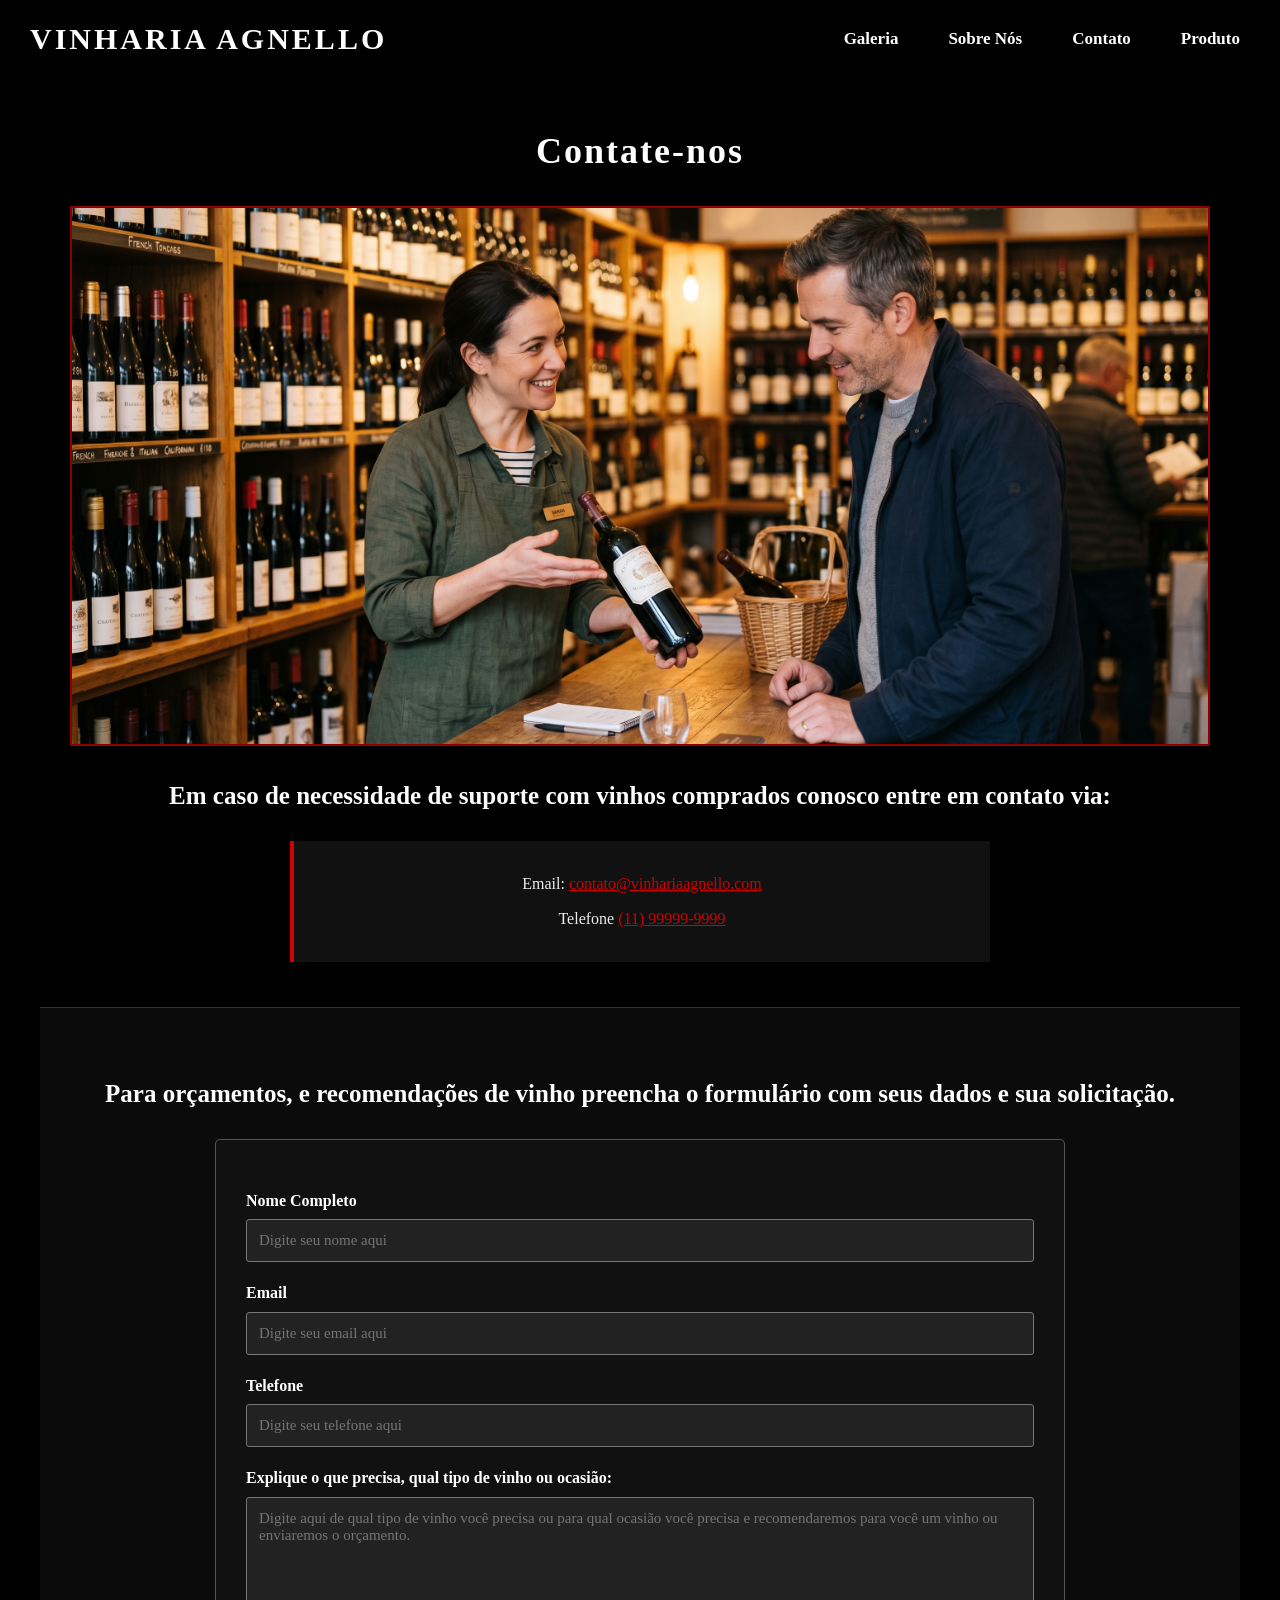
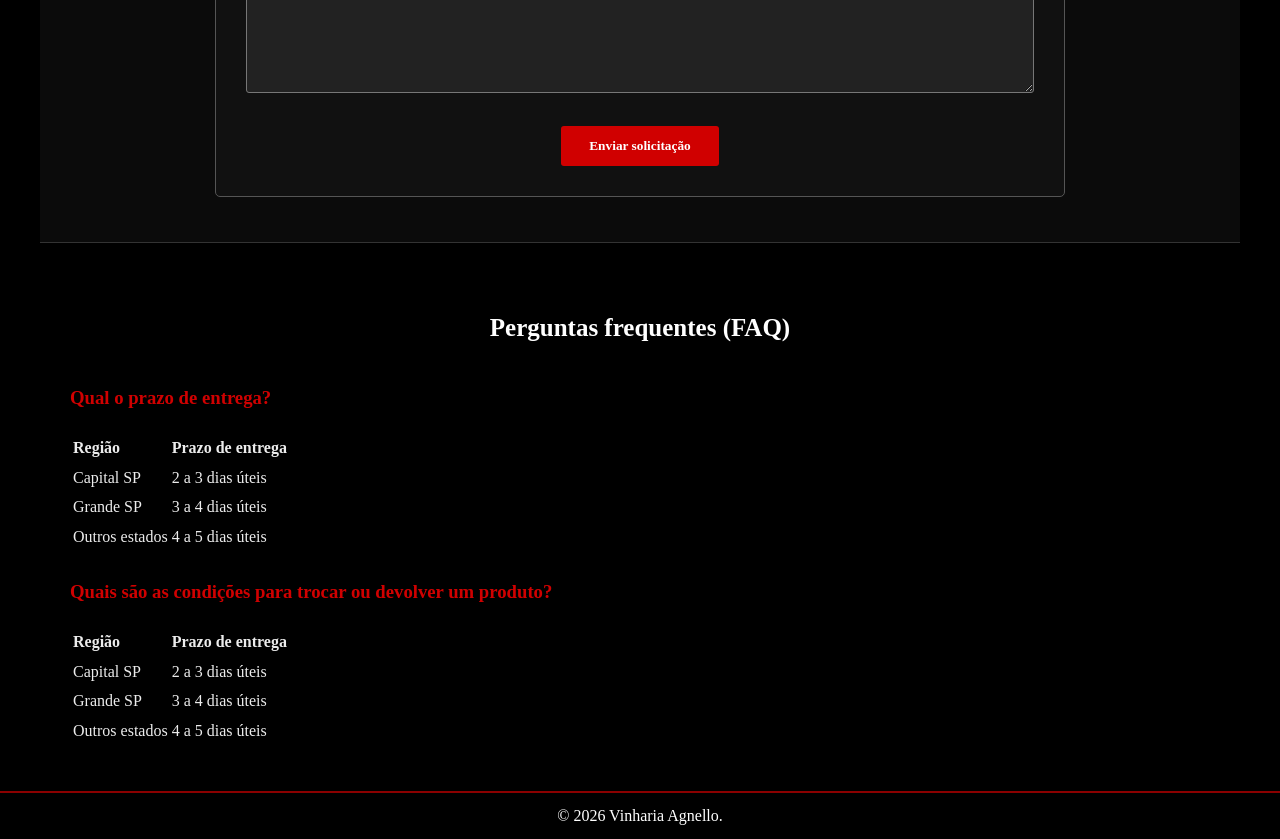
==== commit 93e53cea: "fix: corrigi caminhos" ====
--- a/src/pages/contato.html
+++ b/src/pages/contato.html
@@ -10,6 +10,7 @@
 
 <body>
     <header>
+        <h1>Vinharia Agnello</h1>
         <!--############ MENU ############-->
         <nav>
             <ul>
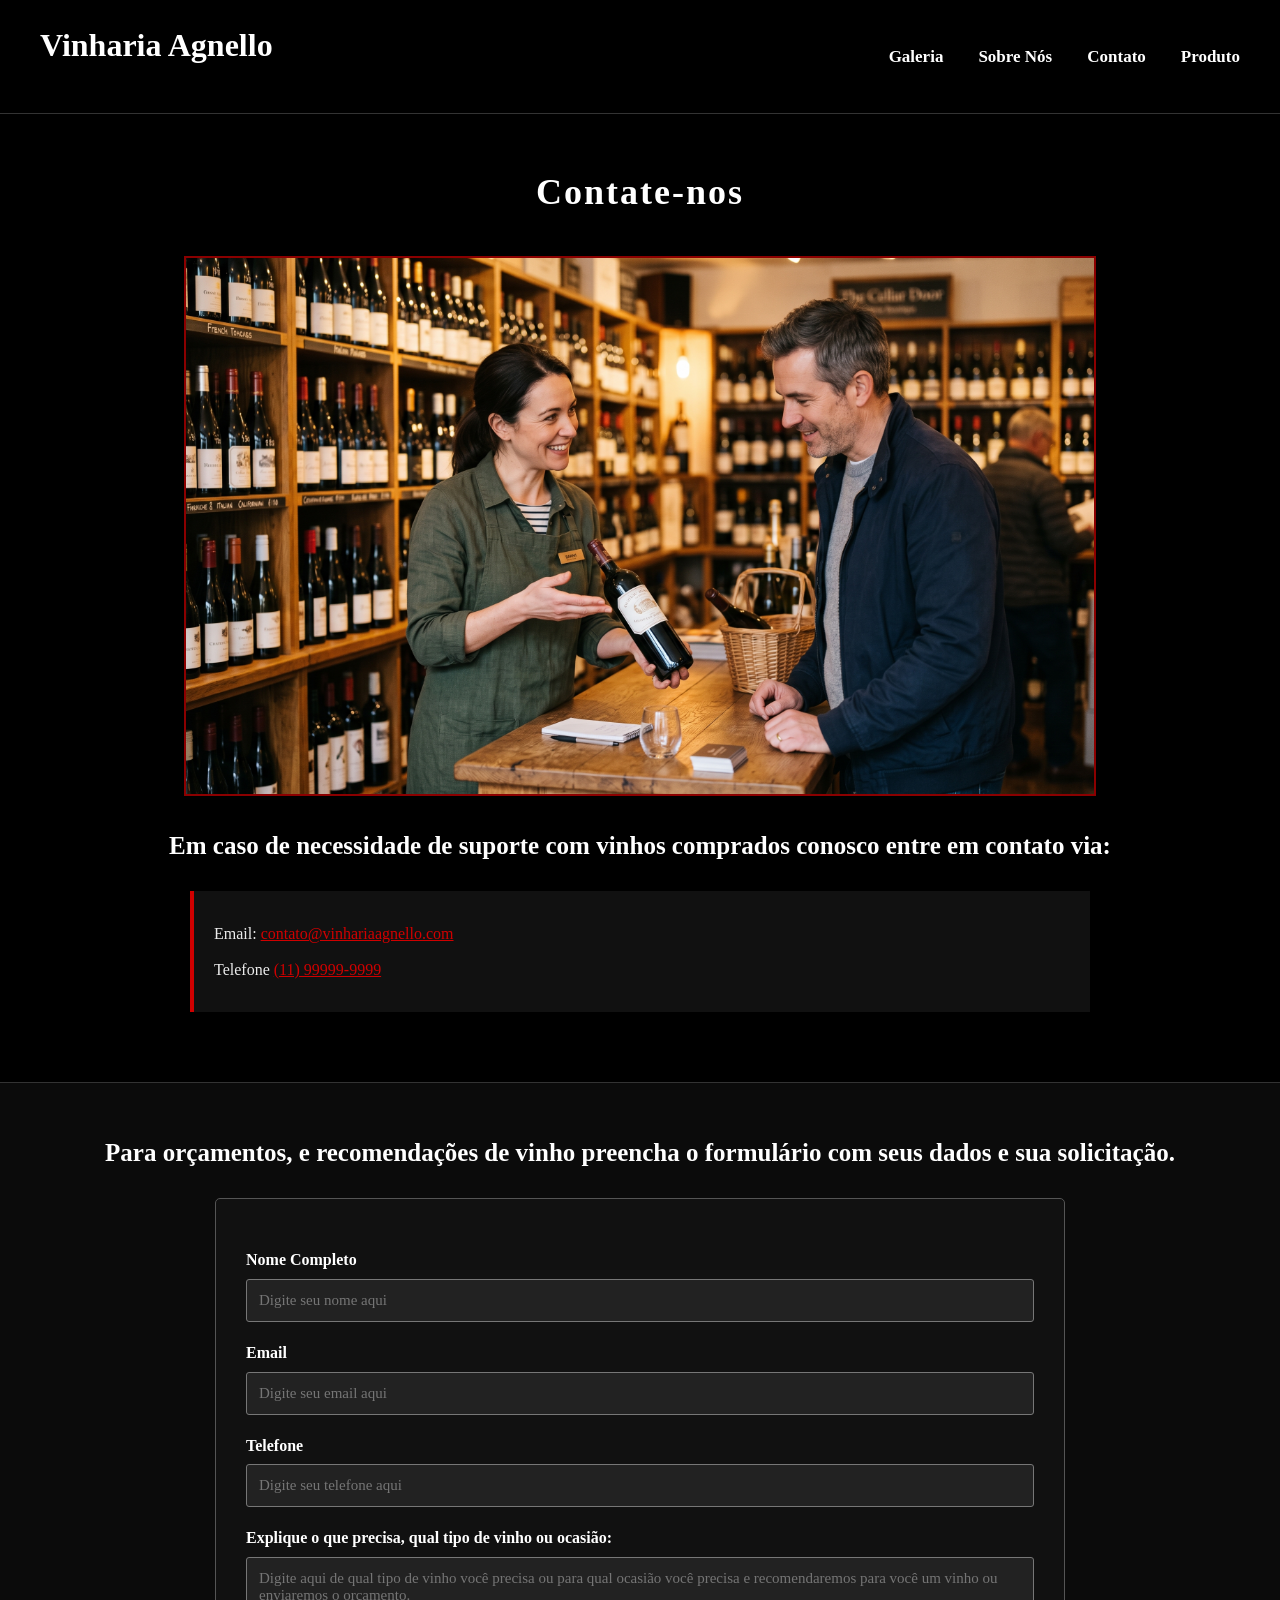
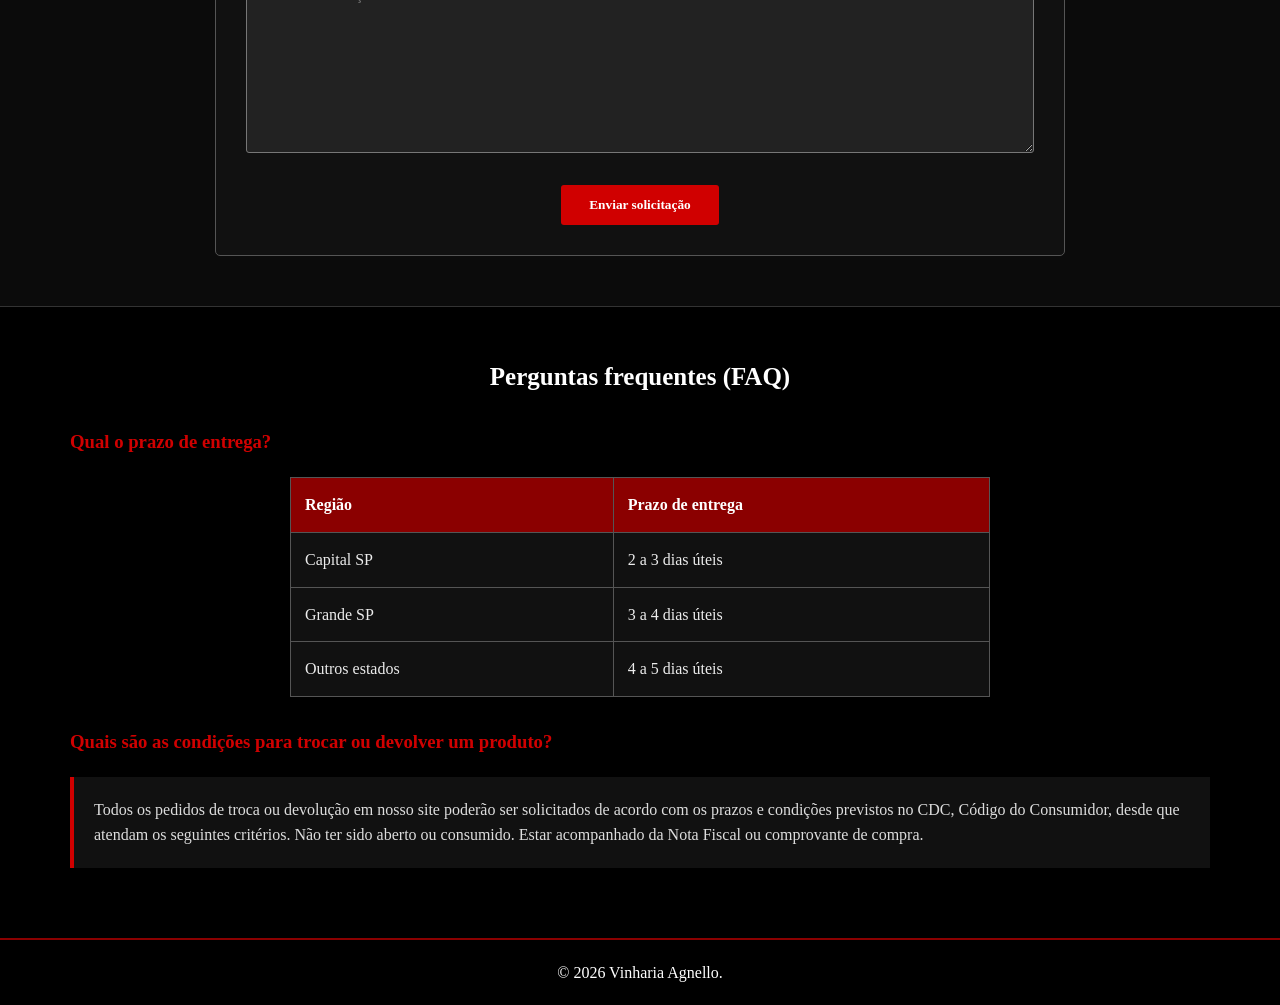
==== commit 6ea331ec: "fix: correção do css" ====
--- a/src/pages/contato.html
+++ b/src/pages/contato.html
@@ -94,28 +94,17 @@
             </table>
 
             <h3>Quais são as condições para trocar ou devolver um produto?</h3>
-            <table>
-                <tr>
-                    <th>Região</th>
-                    <th>Prazo de entrega</th>
-                </tr>
-                <tr>
-                    <td>Capital SP</td>
-                    <td>2 a 3 dias úteis</td>
-                </tr>
-                <tr>
-                    <td>Grande SP</td>
-                    <td>3 a 4 dias úteis</td>
-                </tr>
-                <tr>
-                    <td>Outros estados</td>
-                    <td>4 a 5 dias úteis</td>
-                </tr>
-            </table>
+            <p>Todos os pedidos de troca ou devolução em nosso site poderão ser solicitados de acordo com os prazos e
+                condições
+                previstos no CDC, Código do Consumidor, desde que atendam os seguintes critérios. Não ter sido aberto
+                ou consumido.
+                Estar acompanhado da Nota Fiscal ou comprovante de compra.</p>
         </section>
     </main>
-    
-    <footer><p>&copy; 2026 Vinharia Agnello.</p></footer>
+
+    <footer>
+        <p>&copy; 2026 Vinharia Agnello.</p>
+    </footer>
 
 
 </body>
--- a/src/css/style.css
+++ b/src/css/style.css
@@ -1,5 +1,3 @@
-/*index*/
-
 * {
   box-sizing: border-box;
 }
@@ -20,46 +18,68 @@
   line-height: 1.6;
 }
 
+img {
+  max-width: 100%;
+}
+
+a {
+  color: #d00000;
+}
+
+h1,
+h2,
+h3,
+p {
+  margin-top: 0;
+}
+
 header {
   background: #000;
   color: #fff;
+
   display: flex;
   align-items: center;
   justify-content: space-between;
-  padding: 15px 30px;
-  box-shadow: 0 4px 15px rgba(255, 255, 255, 0.2);
-}
-
-header h1 {
-  color: #fff;
+  gap: 30px;
+
+  padding: 20px 40px;
+
+  border-bottom: 1px solid #333;
+  box-shadow: 0 4px 15px rgba(255, 255, 255, 0.15);
+}
+
+.logo {
+  color: #fff;
+  text-decoration: none;
+
   font-size: 30px;
+  font-weight: bold;
   letter-spacing: 3px;
-  margin: 0;
   text-transform: uppercase;
   white-space: nowrap;
 }
 
-nav {
-  background: #000;
-  padding: 10px;
-}
-
 nav ul {
   list-style: none;
+
   display: flex;
   justify-content: center;
   align-items: center;
-  gap: 50px;
+  gap: 35px;
   flex-wrap: wrap;
+
   margin: 0;
   padding: 0;
 }
 
 nav a {
-  color: rgb(255, 254, 254);
+  color: #fff;
   text-decoration: none;
+
   font-size: 17px;
   font-weight: bold;
+
+  transition: color 0.3s ease;
 }
 
 nav a:hover {
@@ -67,163 +87,270 @@
 }
 
 main {
-  width: 100vw;
-  max-width: none;
+  width: 100%;
+  background: #000;
+}
+
+.hero {
+  width: 100%;
+  height: 100vh;
+  overflow: hidden;
+}
+
+.hero img {
+  display: block;
+
+  width: 100%;
+  height: 100%;
+
+  object-fit: cover;
+  object-position: center;
+}
+
+#top3 {
+  width: 100%;
+
+  padding: 60px 40px;
+
+  background: #000;
+  color: #fff;
+
+  text-align: center;
+}
+
+#top3>h1 {
+  font-size: 30px;
+  margin-bottom: 40px;
+}
+
+#top3 ol {
+  width: 100%;
+
+  list-style: none;
+
+  display: grid;
+  grid-template-columns: repeat(3, minmax(0, 1fr));
+  gap: 25px;
+
   margin: 0;
   padding: 0;
+}
+
+.vinho {
+  min-width: 0;
+  min-height: 400px;
+
   background: #000;
-}
-
-main>img {
-  display: block;
-  width: 100vw;
-  max-width: none;
-  height: 100vh;
-  margin: 0;
-  padding: 0;
-  object-fit: cover;
-  object-position: center bottom;
-}
-
-main video {
-  display: block;
-  width: 100vw;
-  height: 100vh;
-  margin: 0;
-  padding: 0;
-  object-fit: cover;
-}
-
-main h2 {
-  text-align: center;
-}
-
-#top3 {
-  width: 100vw;
-  margin: 0;
-  padding: 40px 0;
-  background: #000;
-  color: #fff;
-  text-align: center;
-}
-
-#top3 h2 {
-  font-size: 30px;
-  color: #fff;
-  margin: 0 0 35px;
-}
-
-#top3 ol {
-  width: 100vw;
-  list-style: none;
-  display: grid;
-  grid-template-columns: repeat(3, 1fr);
-  gap: 24px;
-  margin: 0;
-  padding: 0 36px;
-}
-
-.vinho {
-  width: 100%;
-  min-height: 300px;
-  background: #000;
-  color: #fff;
+  color: #fff;
+
   border: 1px solid #fff;
-  border-radius: 0;
-  padding: 20px;
+  border-radius: 5px;
+
+  padding: 25px;
+
   display: flex;
   flex-direction: column;
   align-items: center;
   justify-content: space-between;
 }
 
+.vinho h2 {
+  font-size: 20px;
+  min-height: 65px;
+}
+
 .vinho img {
   width: 150px;
-  height: 210px;
+  height: 220px;
+
   object-fit: contain;
 }
 
-h4 {
+main>img {
+  width: 100%;
+  height: 500px;
+  display: block;
+  margin: 20px auto;
+}
+
+.preco {
+  color: #fff;
+
+  font-size: 20px;
+  font-weight: bold;
+}
+
+.botao {
+  display: inline-block;
+
+  padding: 12px 25px;
+
+  background: #d00000;
+  color: #fff;
+
+  border: none;
+  border-radius: 3px;
+
+  text-decoration: none;
+  font-weight: bold;
+
+  cursor: pointer;
+  transition: background 0.3s ease;
+}
+
+.botao:hover {
+  background: #8b0000;
+}
+
+#video {
+  width: 100%;
+  padding: 50px 30px;
+
   text-align: center;
-}
-
-/* Página contato */
-
+  background: #0b0b0b;
+}
+
+#video h2 {
+  color: #fff;
+  margin-bottom: 30px;
+}
+
+#video video {
+  display: block;
+
+  width: 100%;
+  max-width: 1100px;
+  height: auto;
+
+  margin: 0 auto;
+}
+
+#sobre,
+#diferencial,
+#transicao-digital,
 #contato_direto,
 #contato_pre-venda,
 #FAQ {
   width: 100%;
   max-width: 1200px;
+
   margin: 0 auto;
-  padding: 45px 30px;
-}
-
-#contato_direto {
-  text-align: center;
-}
-
-#contato_direto h1 {
-  color: #fff;
+  padding: 50px 30px;
+}
+
+#sobre h1,
+#contato_direto h1,
+.galeria h1,
+.produtos h1 {
+  color: #fff;
+
   font-size: 36px;
   letter-spacing: 2px;
-  margin: 0 0 25px;
-}
-
-#contato_direto img {
-  display: block;
-  width: 100%;
-  height: 60vh;
-  object-fit: cover;
-  object-position: center;
-  margin: 0 auto 30px;
-  border: 2px solid #8b0000;
-}
-
+  text-align: center;
+
+  margin-bottom: 35px;
+}
+
+#sobre h2,
+#diferencial h2,
+#transicao-digital h2,
 #contato_direto h2,
 #contato_pre-venda h2,
 #FAQ h2 {
   color: #fff;
+
   font-size: 25px;
   text-align: center;
+
   margin-bottom: 25px;
 }
 
+#sobre p,
+#transicao-digital p,
+#FAQ p {
+  color: #ddd;
+
+  background: #111;
+
+  padding: 20px;
+  margin: 20px 0;
+
+  border-left: 4px solid #d00000;
+}
+
+#sobre img,
+#contato_direto img {
+  display: block;
+
+  width: 80%;
+  height: 60vh;
+
+  object-fit: cover;
+  object-position: center;
+
+  margin: 0 auto 30px;
+
+  border: 2px solid #8b0000;
+}
+
+#diferencial ul,
 #contato_direto ul {
-  max-width: 700px;
+  max-width: 900px;
+
   list-style: none;
-  margin: 0 auto;
+
+  margin: 20px auto;
   padding: 20px;
+
   background: #111;
+
   border-left: 4px solid #d00000;
 }
 
+#diferencial li,
 #contato_direto li {
   margin: 10px 0;
 }
 
+#transicao-digital a,
 #contato_direto a {
   color: #d00000;
 }
 
+#Quem-somos img {
+  width: 1200px;
+  height: 370px;
+  object-fit: cover;
+  display: block;
+  margin: 20px auto;
+}
+
 #contato_pre-venda {
+  max-width: none;
   background: #0b0b0b;
+
   border-top: 1px solid #333;
   border-bottom: 1px solid #333;
 }
 
 #contato_pre-venda form {
   max-width: 850px;
+
   margin: 0 auto;
   padding: 30px;
+
   background: #111;
+
   border: 1px solid #555;
   border-radius: 5px;
 }
 
 #contato_pre-venda label {
   display: block;
+
   margin-top: 18px;
   margin-bottom: 6px;
+
   color: #fff;
   font-weight: bold;
 }
@@ -231,11 +358,15 @@
 #contato_pre-venda input,
 #contato_pre-venda textarea {
   width: 100%;
+
   padding: 12px;
+
   background: #222;
   color: #fff;
+
   border: 1px solid #777;
   border-radius: 3px;
+
   font-family: Georgia, "Times New Roman", serif;
   font-size: 15px;
 }
@@ -253,47 +384,175 @@
 
 #contato_pre-venda button {
   display: block;
+
   margin: 25px auto 0;
   padding: 12px 28px;
+
   background: #d00000;
   color: #fff;
+
   border: none;
   border-radius: 3px;
+
   font-family: Georgia, "Times New Roman", serif;
   font-weight: bold;
+
   cursor: pointer;
+  transition: background 0.3s ease;
 }
 
 #contato_pre-venda button:hover {
   background: #8b0000;
 }
 
-#FAQ {
+#FAQ h3 {
+  color: #d00000;
+  margin-top: 30px;
+}
+
+#FAQ table {
+  width: 100%;
+  max-width: 700px;
+
+  margin: 20px auto;
+
+  border-collapse: collapse;
+
+  background: #111;
+}
+
+#FAQ th,
+#FAQ td {
+  padding: 14px;
+
+  border: 1px solid #555;
   text-align: left;
 }
 
-#FAQ h2 {
+#FAQ th {
+  background: #8b0000;
+  color: #fff;
+}
+
+.galeria {
+  width: 90%;
+  max-width: 1200px;
+
+  margin: 0 auto;
+  padding: 50px 0;
+}
+
+.galeria h1 {
+  margin-bottom: 35px;
+}
+
+.galeria-imagens {
+  display: grid;
+
+  grid-template-columns: repeat(3, minmax(0, 1fr));
+
+  gap: 20px;
+}
+
+.galeria-imagens section {
+  width: 100%;
+  height: 250px;
+
+  overflow: hidden;
+
+  background: #111;
+
+  border: 2px solid #8b0000;
+  border-radius: 5px;
+}
+
+.galeria-imagens img {
+  display: block;
+
+  width: 100%;
+  height: 100%;
+
+  object-fit: cover;
+  object-position: center;
+
+  transition: transform 0.3s ease;
+}
+
+.galeria-imagens img:hover {
+  transform: scale(1.05);
+}
+
+.produtos {
+  width: 90%;
+  max-width: 1200px;
+
+  margin: 0 auto;
+  padding: 50px 0;
+
+  display: grid;
+  grid-template-columns: repeat(4, minmax(0, 1fr));
+
+  gap: 25px;
+}
+
+.produtos h1 {
+  grid-column: 1 / -1;
+}
+
+.produtoImagem {
+  min-width: 0;
+
+  background: #111;
+
+  border: 1px solid #555;
+  border-radius: 5px;
+
+  padding: 20px;
+
+  display: flex;
+  flex-direction: column;
+  align-items: center;
+  justify-content: space-between;
+
+  text-align: center;
+}
+
+
+#Quem-somos h1,
+#contato_direto h1,
+.galeria h1,
+.produtos h1 {
+  color: #fff;
+  font-size: 36px;
+  letter-spacing: 2px;
   text-align: center;
   margin-bottom: 35px;
 }
 
-#FAQ h3 {
-  color: #d00000;
-  margin-top: 25px;
-}
-
-#FAQ p {
-  color: #ddd;
-  background: #111;
-  padding: 15px 20px;
-  border-left: 3px solid #8b0000;
+.produtoImagem img {
+  width: 100%;
+  height: 250px;
+
+  object-fit: contain;
+}
+
+.produtoImagem h2 {
+  font-size: 20px;
+  color: #fff;
+}
+
+.produtoImagem .preco {
+  font-size: 18px;
 }
 
 footer {
   background: #000;
   color: #fff;
-  padding: 10px;
+
+  padding: 20px;
+
   text-align: center;
+
   border-top: 2px solid #8b0000;
 }
 
@@ -301,33 +560,109 @@
   margin: 0;
 }
 
-@media (max-width: 700px) {
+@media (max-width: 1000px) {
+
   header {
     flex-direction: column;
-    gap: 15px;
-    padding: 20px;
+    padding: 25px;
+  }
+
+  .logo {
+    font-size: 25px;
   }
 
   nav ul {
-    gap: 15px;
-    justify-content: center;
+    gap: 20px;
+  }
+
+  #top3 ol {
+    grid-template-columns: repeat(2, minmax(0, 1fr));
+  }
+
+  .produtos {
+    grid-template-columns: repeat(2, minmax(0, 1fr));
+  }
+
+  .galeria-imagens {
+    grid-template-columns: repeat(2, minmax(0, 1fr));
+  }
+
+}
+
+@media (max-width: 600px) {
+
+  header {
+    padding: 25px 15px;
+    gap: 20px;
+  }
+
+  .logo {
+    font-size: 22px;
+    text-align: center;
+  }
+
+  nav ul {
+    gap: 12px;
   }
 
   nav a {
     font-size: 14px;
   }
 
+  .hero {
+    height: auto;
+  }
+
+  .hero img {
+    height: auto;
+  }
+
+  #top3 {
+    padding: 40px 15px;
+  }
+
+  #top3>h1 {
+    font-size: 24px;
+  }
+
   #top3 ol {
     grid-template-columns: 1fr;
-    padding: 0 15px;
-  }
-
+  }
+
+  .vinho {
+    min-height: 350px;
+  }
+
+  #video {
+    padding: 35px 15px;
+  }
+
+  #sobre,
+  #diferencial,
+  #transicao-digital,
   #contato_direto,
   #contato_pre-venda,
   #FAQ {
-    padding: 30px 15px;
-  }
-
+    padding: 35px 15px;
+  }
+
+  #sobre h1,
+  #contato_direto h1,
+  .galeria h1,
+  .produtos h1 {
+    font-size: 28px;
+  }
+
+  #sobre h2,
+  #diferencial h2,
+  #transicao-digital h2,
+  #contato_direto h2,
+  #contato_pre-venda h2,
+  #FAQ h2 {
+    font-size: 22px;
+  }
+
+  #sobre img,
   #contato_direto img {
     height: 40vh;
   }
@@ -335,265 +670,29 @@
   #contato_pre-venda form {
     padding: 20px;
   }
-}
-
-/*Sobre*/
-
-#sobre {
-  width: 100%;
-  max-width: 1200px;
-  margin: 0 auto;
-  padding: 45px 30px;
-}
-
-#sobre h1 {
-  color: #fff;
-  font-size: 36px;
-  letter-spacing: 2px;
-  text-align: center;
-  margin: 0 0 30px;
-}
-
-#sobre h2 {
-  color: #fff;
-  font-size: 25px;
-  text-align: center;
-  margin: 35px 0 20px;
-}
-
-#sobre p {
-  color: #ddd;
-  background: #111;
-  padding: 20px;
-  margin: 20px 0;
-  border-left: 4px solid #d00000;
-  line-height: 1.6;
-}
-
-#sobre img {
-  display: block;
-  width: 100%;
-  height: 60vh;
-  object-fit: cover;
-  object-position: center;
-  margin: 0 auto 30px;
-  border: 2px solid #8b0000;
-}
-
-#sobre ul {
-  max-width: 900px;
-  list-style: none;
-  margin: 20px auto;
-  padding: 20px;
-  background: #111;
-  border-left: 4px solid #d00000;
-}
-
-#sobre li {
-  color: #ddd;
-  margin: 10px 0;
-}
-
-/* Destaques */
-#sobre strong {
-  color: #d00000;
-}
-
-@media (max-width: 700px) {
-
-  #sobre {
-    padding: 30px 15px;
-  }
-
-  #sobre h1 {
-    font-size: 28px;
-  }
-
-  #sobre h2 {
-    font-size: 22px;
-  }
-
-  #sobre p {
-    font-size: 15px;
-  }
-
-  #sobre img {
-    height: 40vh;
-  }
-
-  #sobre ul {
-    padding: 15px;
-  }
-}
-
-/*Galeria*/
-
-/* =========================
-   GALERIA
-   ========================= */
-
-.galeria {
-  width: 90%;
-  max-width: 1100px;
-  margin: 0 auto;
-  padding: 40px 0;
-
-  display: grid;
-  grid-template-columns: repeat(3, 1fr);
-  gap: 25px;
-}
-
-/* Título */
-.galeria h1 {
-  grid-column: 1 / -1;
-
-  color: #fff;
-  font-size: 36px;
-  text-align: center;
-
-  margin: 0 0 20px;
-}
-
-/* Cada imagem */
-.galeria section {
-  width: 100%;
-  height: 230px;
-
-  margin: 0;
-  padding: 0;
-
-  background: #111;
-  border: 2px solid #8b0000;
-
-  overflow: hidden;
-}
-
-/* Imagem */
-.galeria section img {
-  display: block;
-
-  width: 100%;
-  height: 100%;
-
-  object-fit: cover;
-  object-position: center;
-
-  margin: 0;
-  padding: 0;
-
-  border: none;
-
-  transition: transform 0.3s ease;
-}
-
-/* Zoom suave */
-.galeria section img:hover {
-  transform: scale(1.05);
-}
-
-
-/* =========================
-   TABLET
-   ========================= */
-
-@media (max-width: 900px) {
 
   .galeria {
     width: 90%;
-    grid-template-columns: repeat(2, 1fr);
-    gap: 20px;
-  }
-
-  .galeria section {
+    padding: 35px 0;
+  }
+
+  .galeria-imagens {
+    grid-template-columns: 1fr;
+    gap: 15px;
+  }
+
+  .galeria-imagens section {
     height: 220px;
   }
 
-}
-
-
-/* =========================
-   CELULAR
-   ========================= */
-
-@media (max-width: 700px) {
-
-  .galeria {
+  .produtos {
     width: 90%;
     grid-template-columns: 1fr;
-    gap: 20px;
-    padding: 30px 0;
-  }
-
-  .galeria h1 {
-    font-size: 28px;
-  }
-
-  .galeria section {
-    height: 220px;
-  }
-
-} 
-
-/*equipe*/
-
-body>h4 {
-  width: 100%;
-  max-width: 900px;
-  margin: 20px auto;
-  padding: 20px 25px;
-
-  background: #111;
-  color: #fff;
-
-  border-left: 4px solid #d00000;
-  border-top: 1px solid #333;
-  border-right: 1px solid #333;
-  border-bottom: 1px solid #333;
-
-  font-size: 18px;
-  font-weight: bold;
-  letter-spacing: 1px;
-  text-align: left;
-
-  transition: 0.3s;
-}
-
-body>h4:first-of-type {
-  margin-top: 50px;
-}
-
-body>h4:hover {
-  background: #181818;
-  border-left-color: #8b0000;
-  transform: translateX(5px);
-}
-
-body>h4:first-of-type::before {
-  content: "Equipe Vinharia Agnello";
-  display: block;
-
-  color: #fff;
-  font-size: 28px;
-  text-align: center;
-  letter-spacing: 2px;
-
-  margin-bottom: 35px;
-}
-
-@media (max-width: 700px) {
-
-  body>h4 {
-    width: 90%;
-    padding: 16px 20px;
-    font-size: 16px;
-  }
-
-  body>h4:first-of-type {
-    margin-top: 30px;
-  }
-
-  body>h4:first-of-type::before {
-    font-size: 23px;
-    margin-bottom: 25px;
-  }
+    padding: 35px 0;
+  }
+
+  .produtoImagem img {
+    height: 280px;
+  }
+
 }
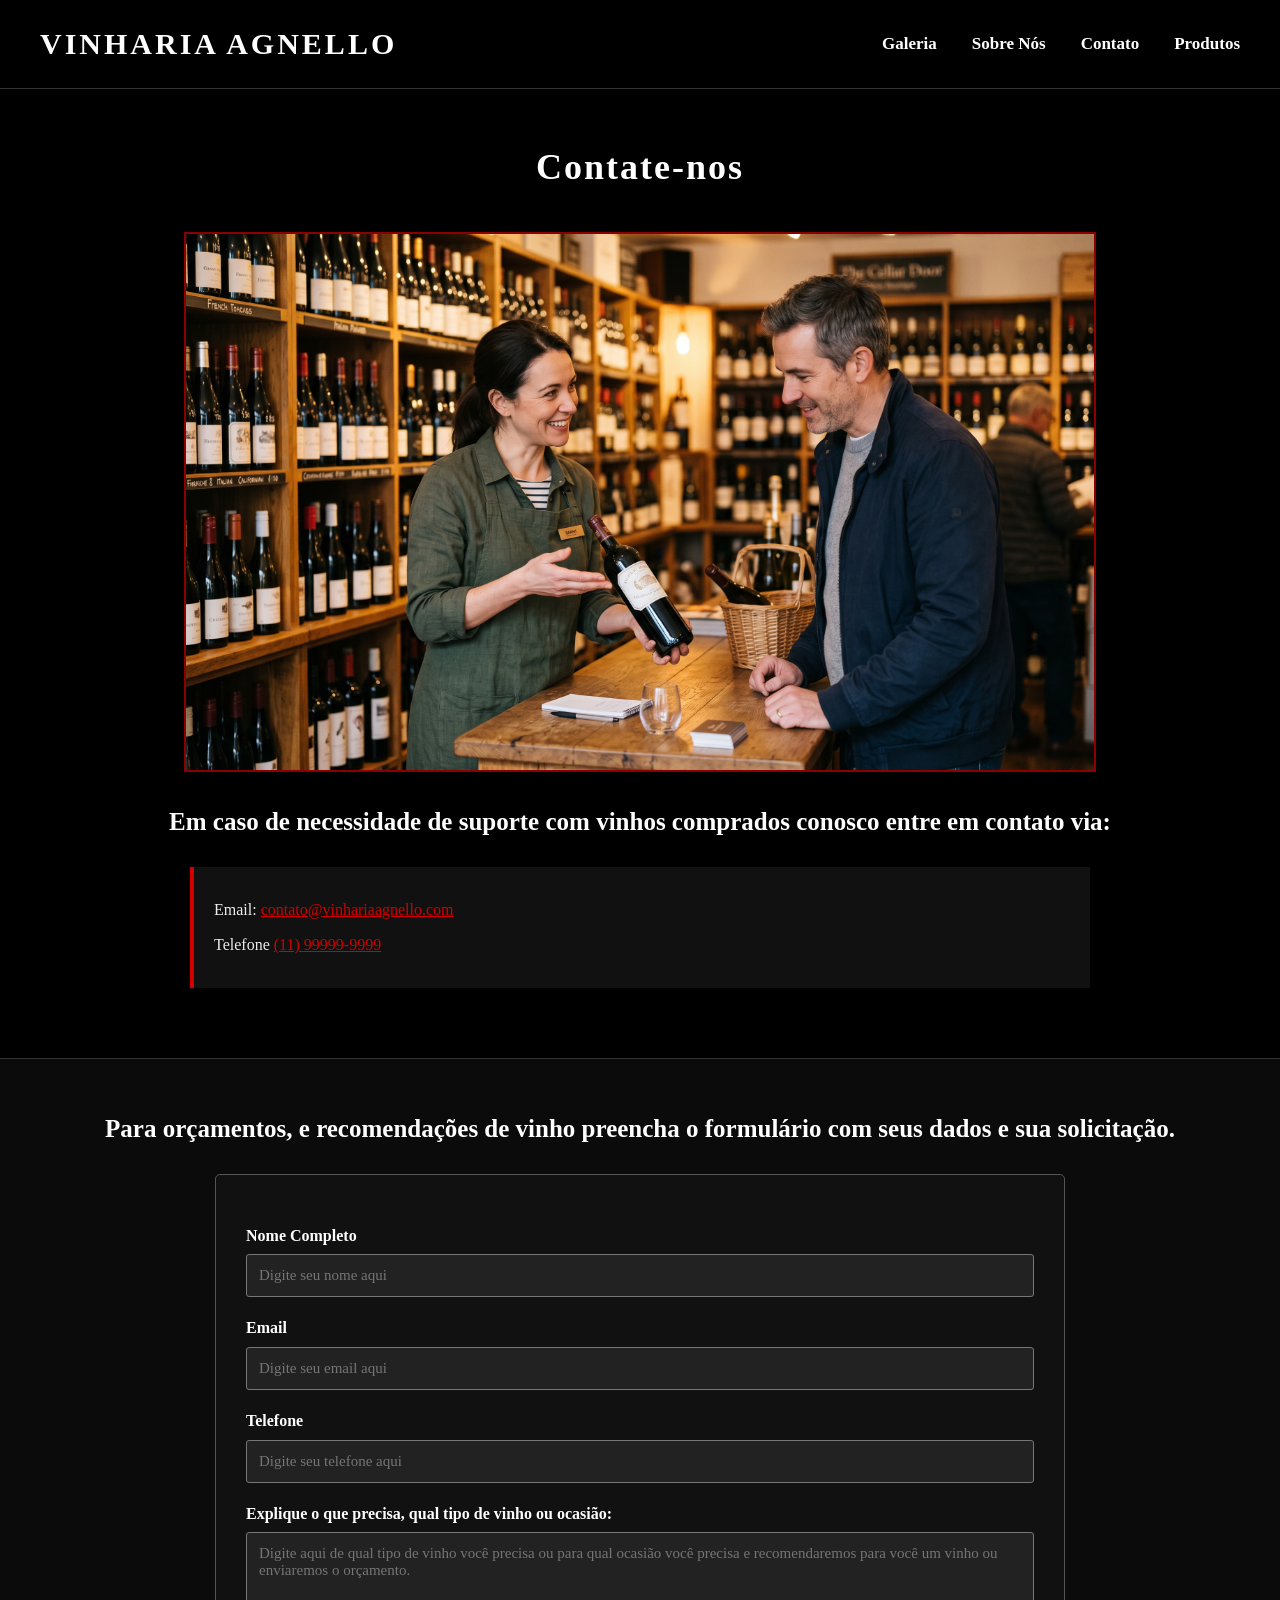
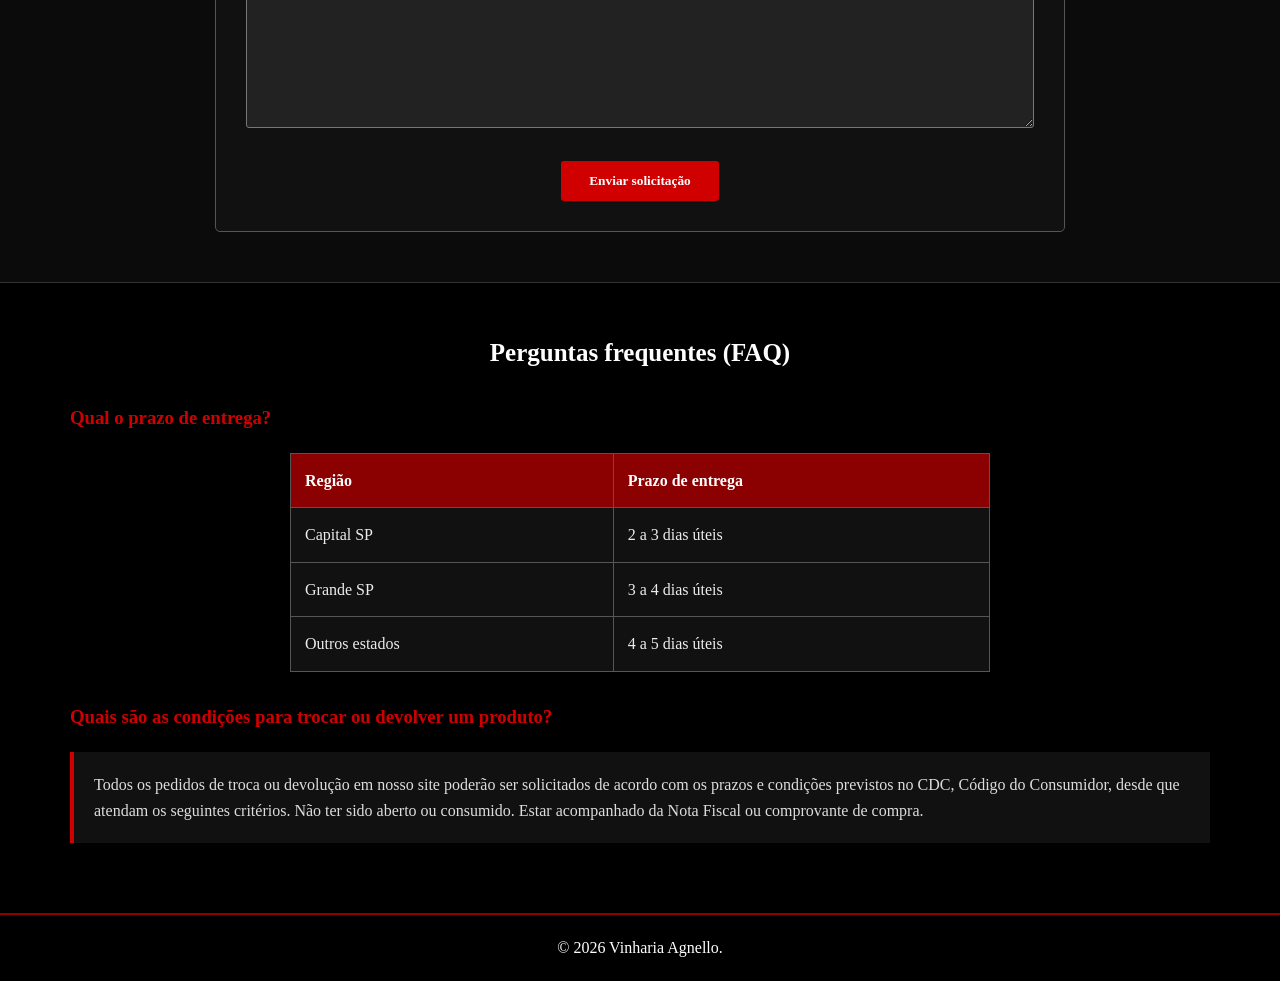
==== commit abe90d84: "Correções finais na classe do logo e padronização dos navs" ====
--- a/src/pages/contato.html
+++ b/src/pages/contato.html
@@ -10,14 +10,14 @@
 
 <body>
     <header>
-        <h1>Vinharia Agnello</h1>
+        <a class="logo" href="../../index.html">Vinharia Agnello</a>
         <!--############ MENU ############-->
         <nav>
             <ul>
                 <li><a href="galeria.html">Galeria</a></li>
                 <li><a href="sobre.html">Sobre Nós</a></li>
                 <li><a href="contato.html">Contato</a></li>
-                <li><a href="produtos.html">Produto</a></li>
+                <li><a href="produtos.html">Produtos</a></li>
             </ul>
         </nav>
     </header>
